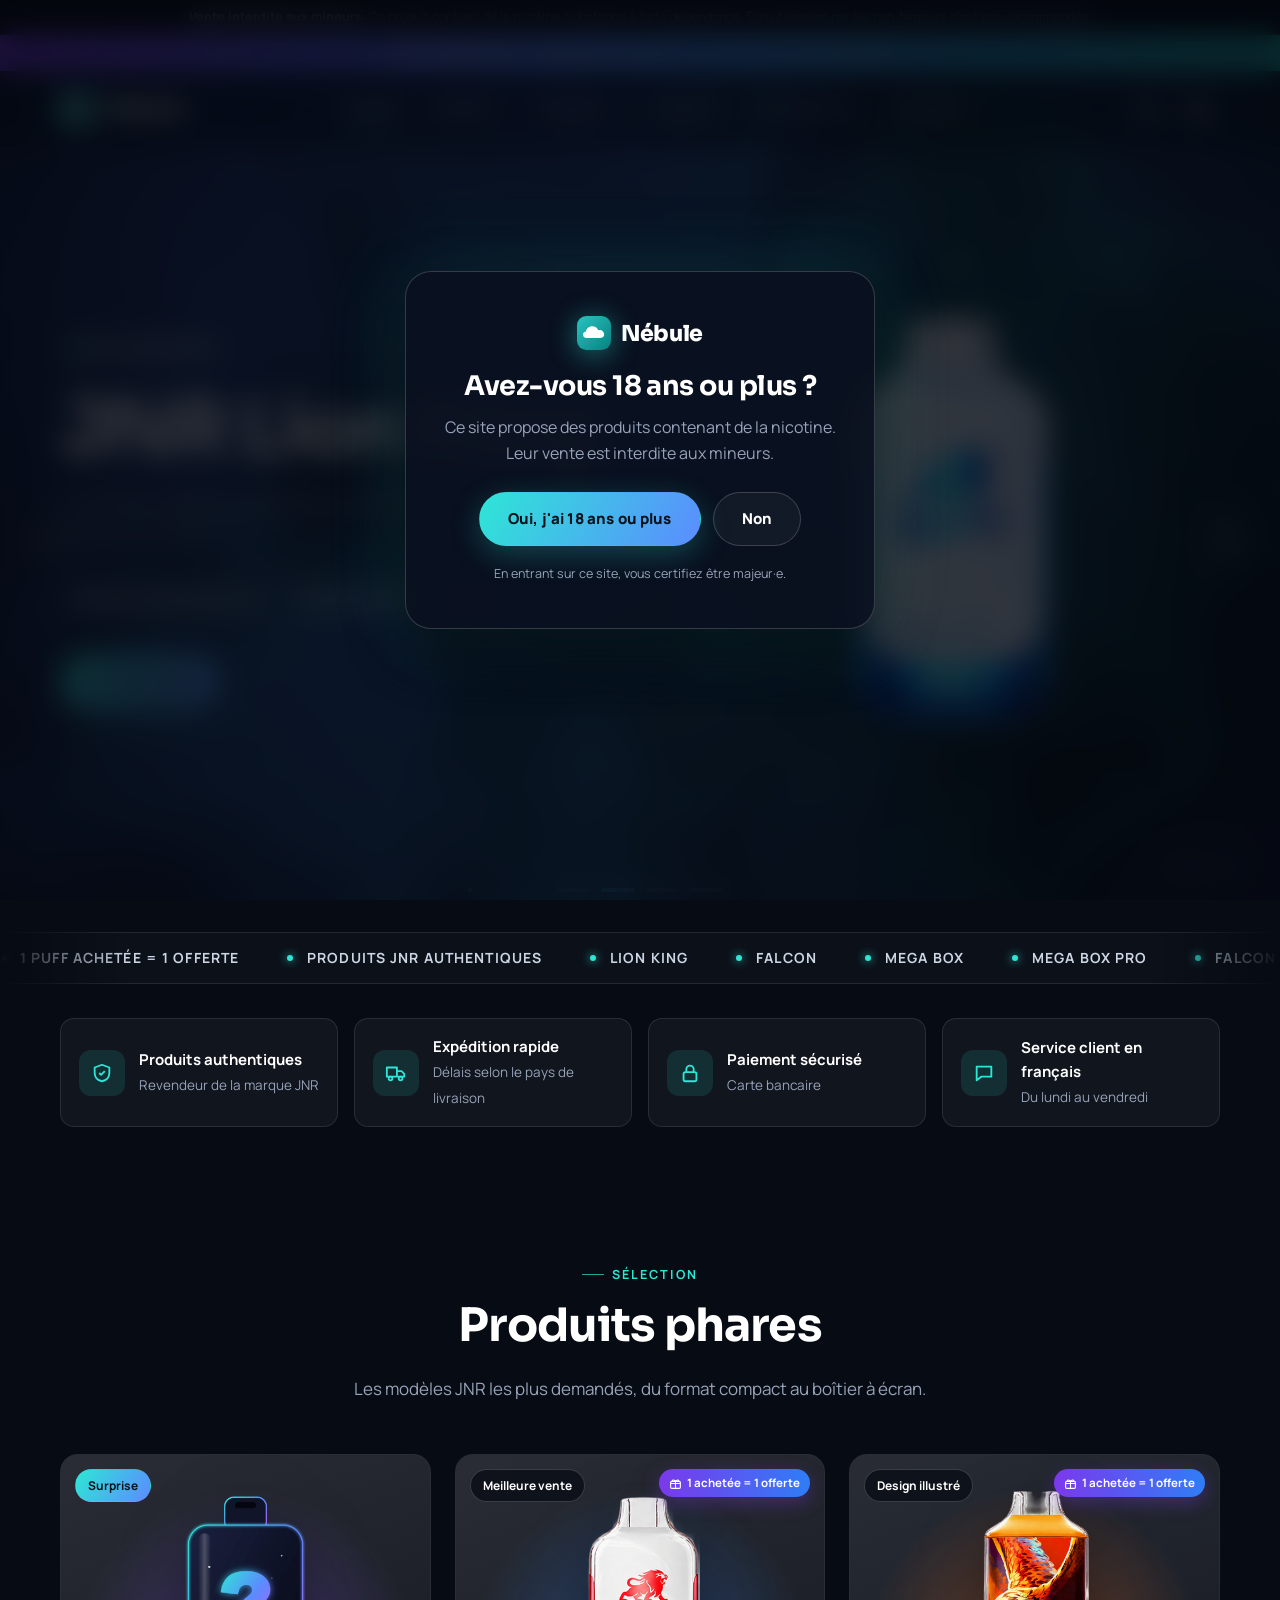
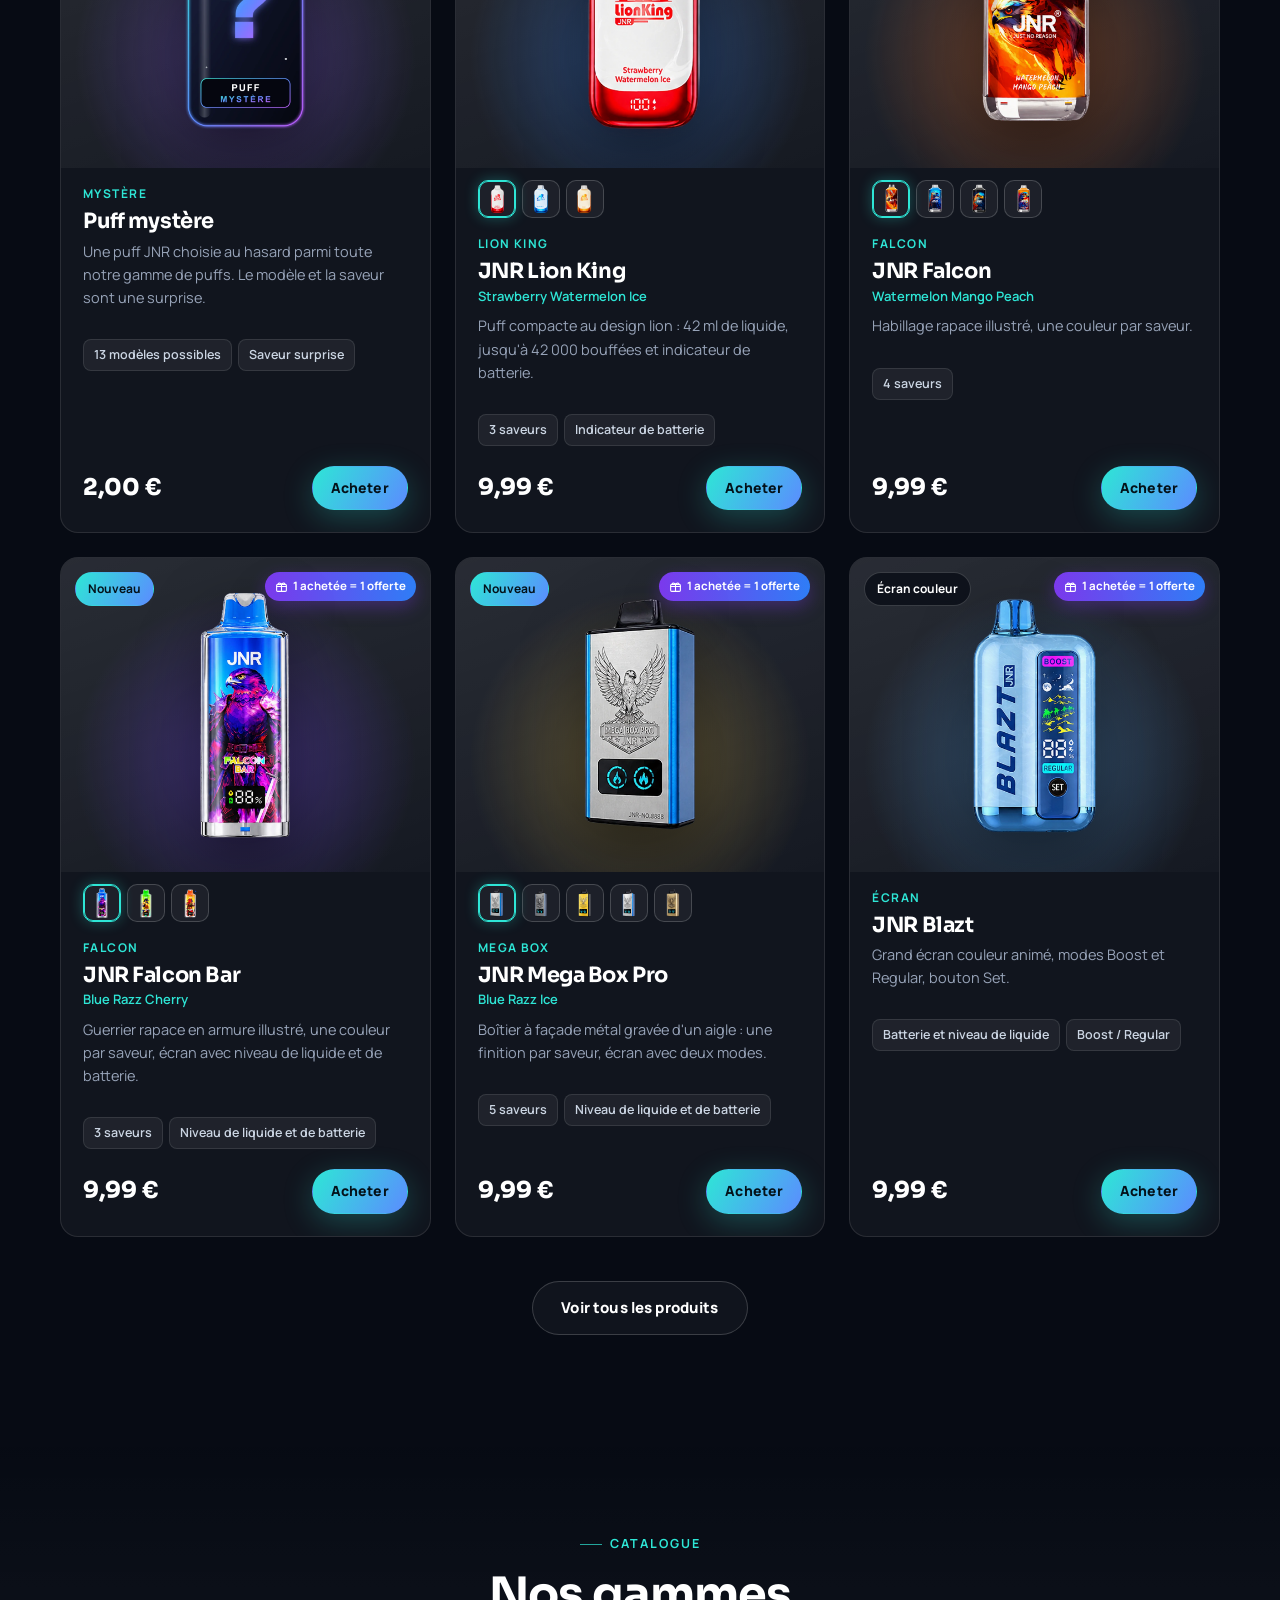
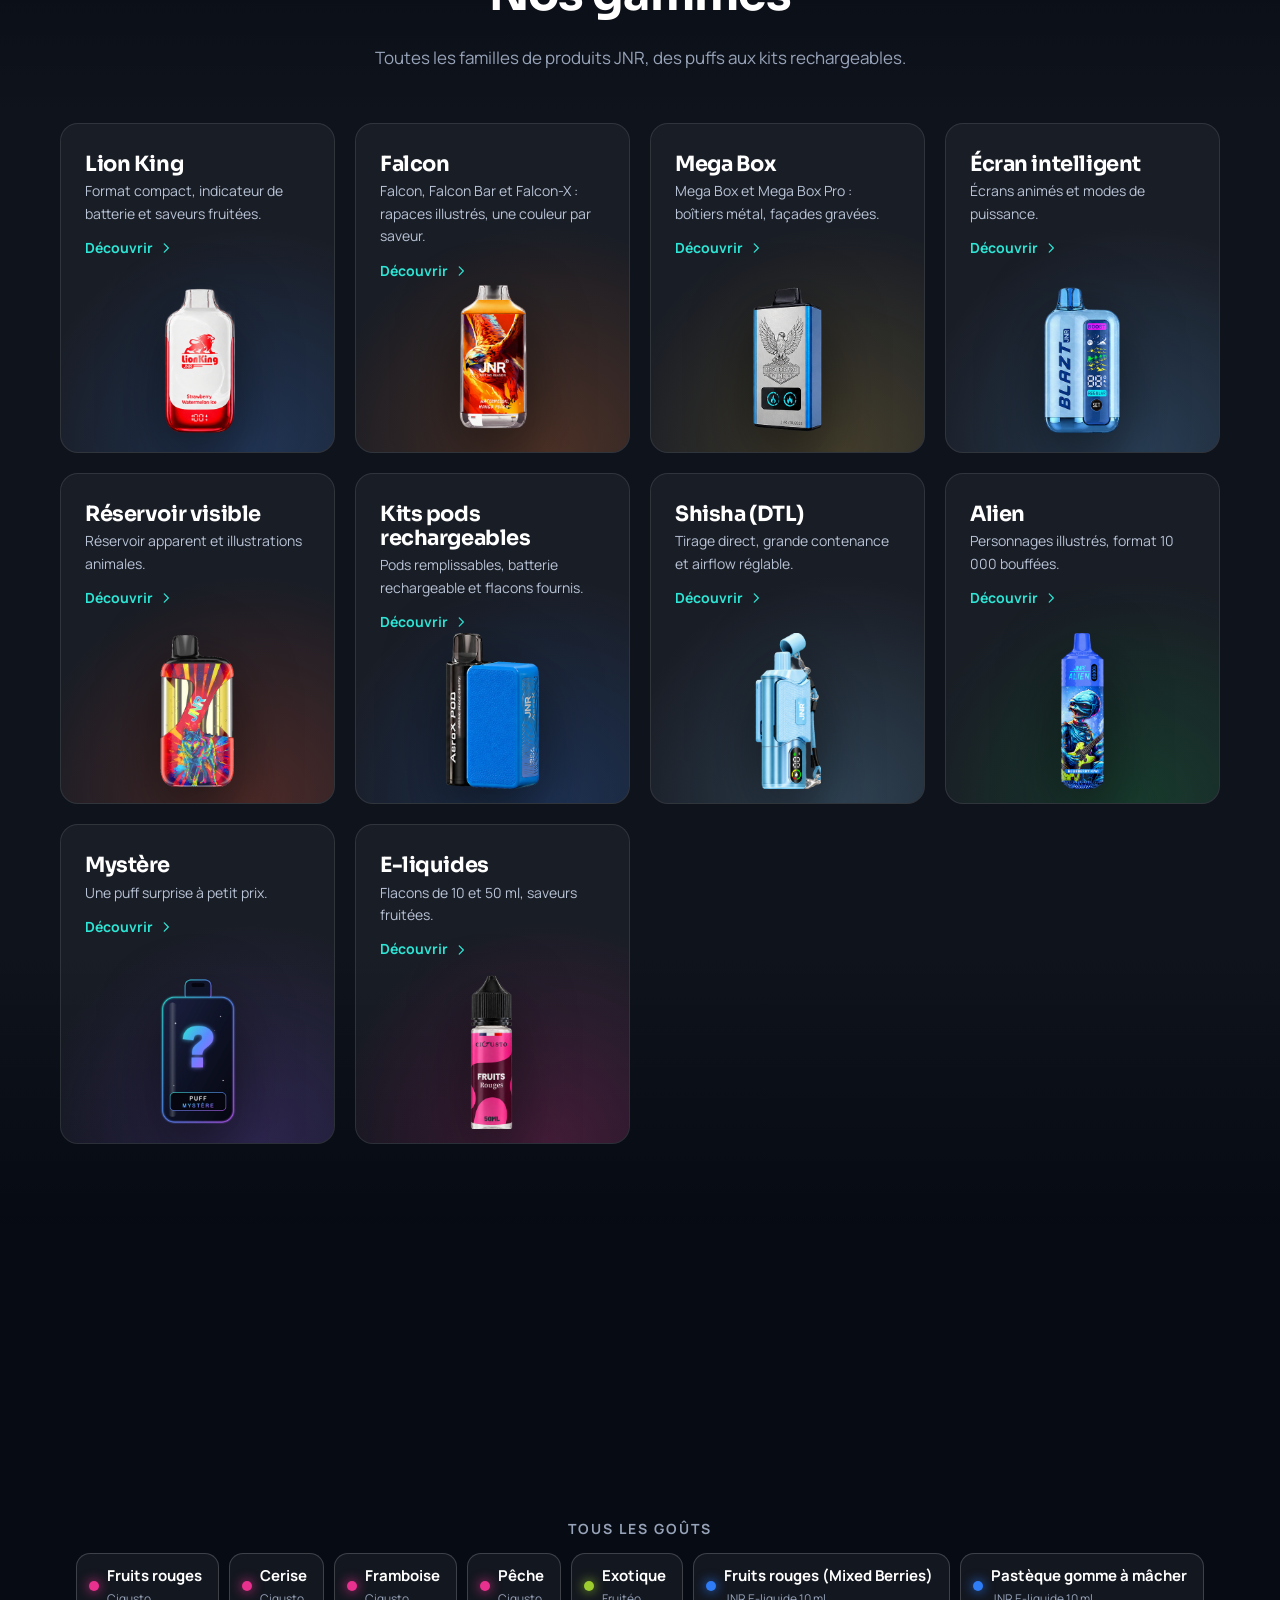
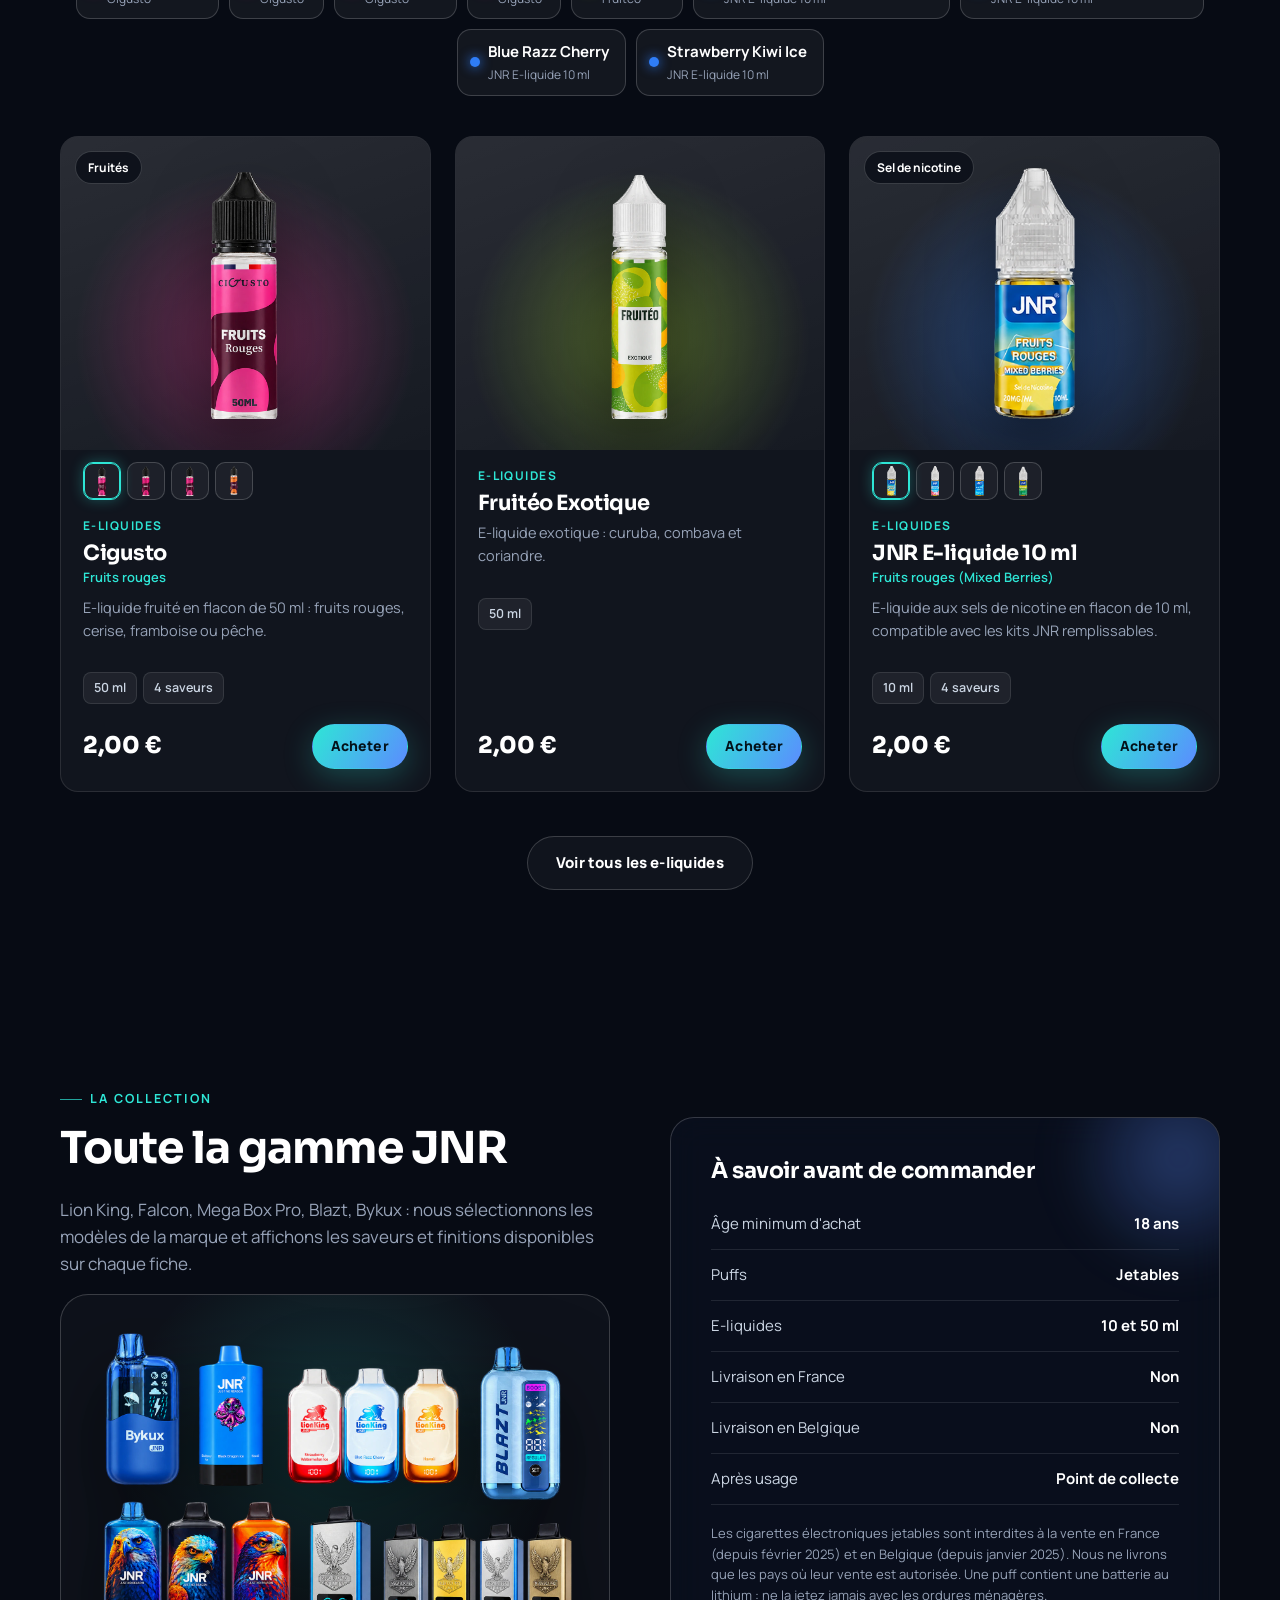
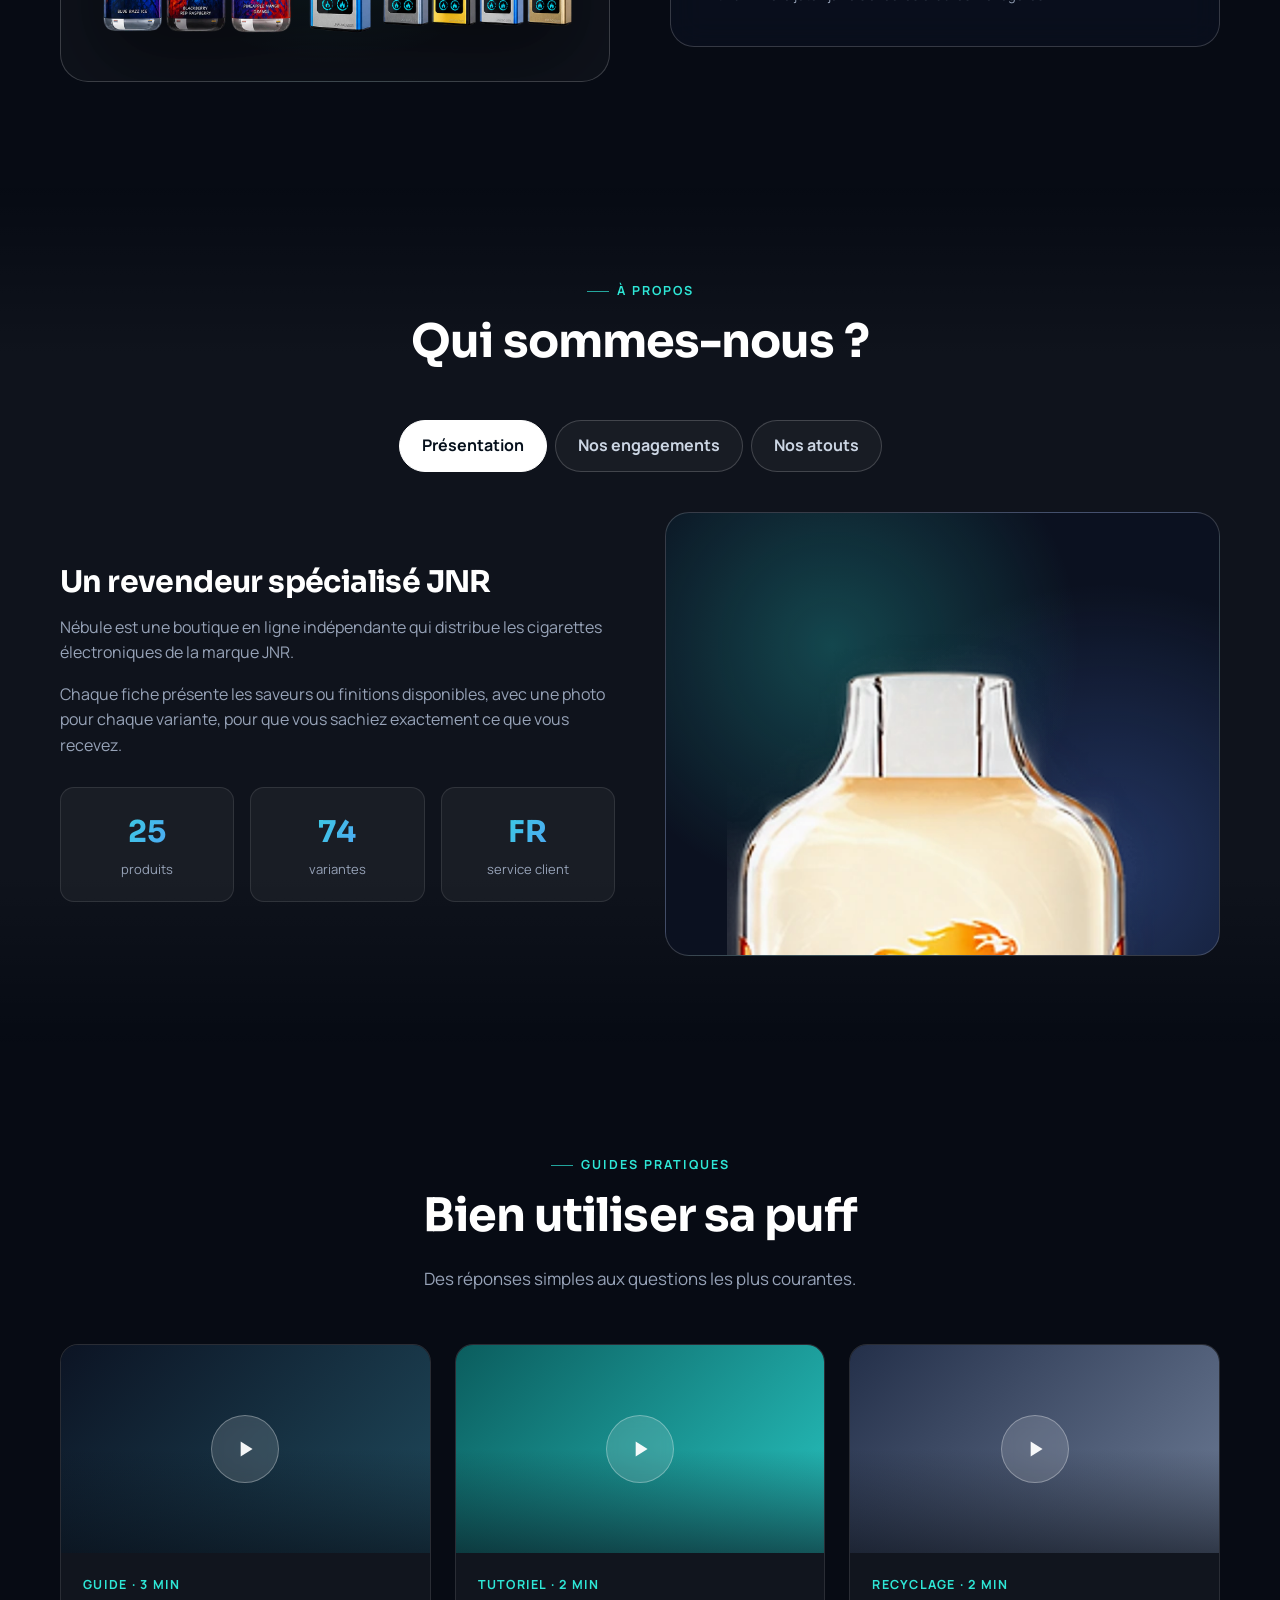
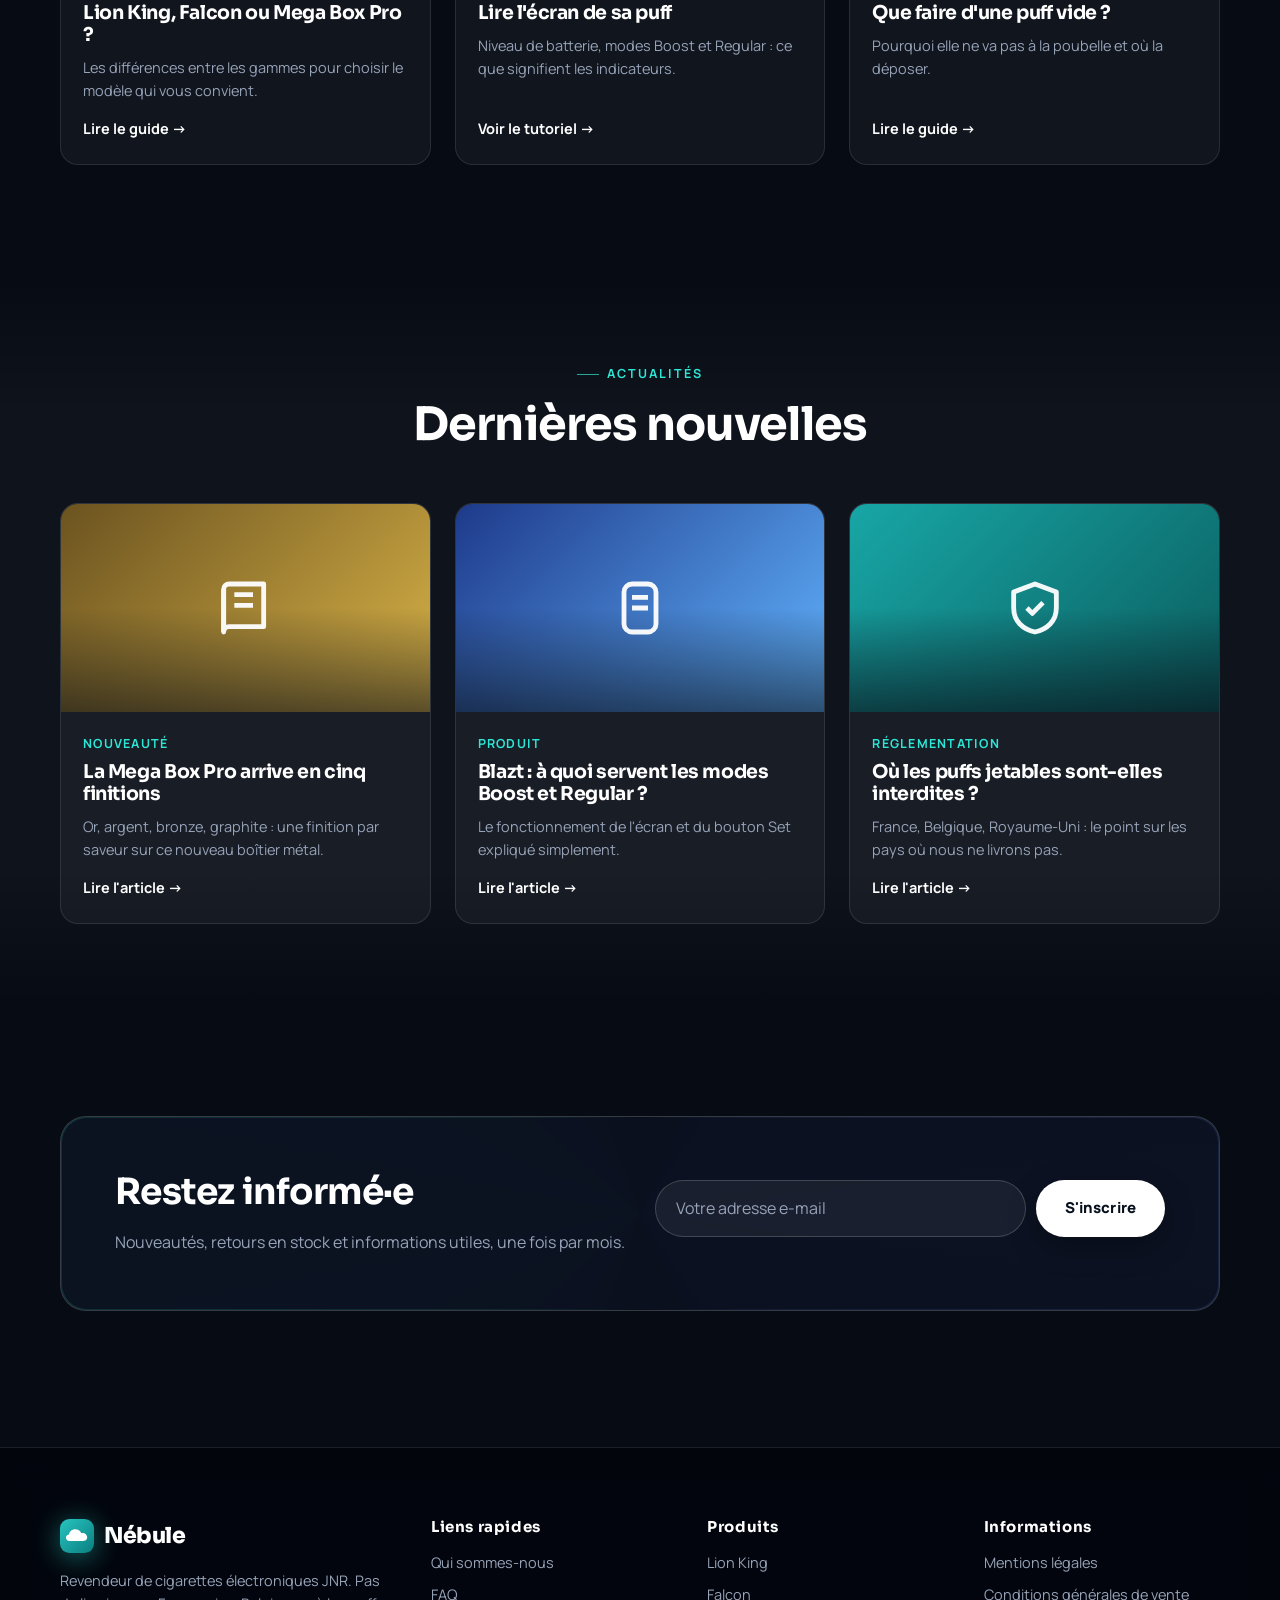
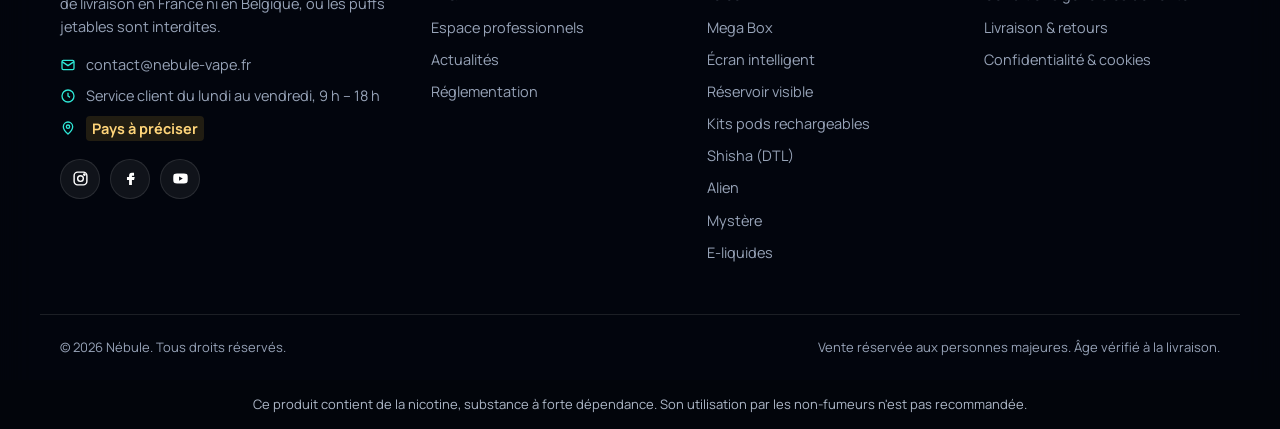
==== index.html @ 16a784fd "Site Nébule : liens de redirection affiliés (9,99 € et 2 €) Co-Authored-By: Claude Opus 5 <noreply@a" ====
<!DOCTYPE html>
<html lang="fr">
<head>
  <meta charset="utf-8">
  <meta name="viewport" content="width=device-width, initial-scale=1">
  <title>Nébule | Revendeur de cigarettes électroniques JNR</title>
  <meta name="description" content="Nébule, revendeur de cigarettes électroniques JNR : Lion King, Falcon, Mega Box Pro, Blazt et Bykux. Vente réservée aux personnes majeures.">
  <link rel="preconnect" href="https://fonts.googleapis.com">
  <link rel="preconnect" href="https://fonts.gstatic.com" crossorigin>
  <link href="https://fonts.googleapis.com/css2?family=Manrope:wght@400;600;700;800&family=Sora:wght@600;700;800&display=swap" rel="stylesheet">
  <link rel="stylesheet" href="styles.css">
</head>
<body data-page="accueil">
  <div id="header"></div>

  <main>
    <!-- Carrousel -->
    <section class="hero" aria-label="Nouveautés">
      <div class="slides">
        <div class="slide">
          <div class="wrap slide-inner">
            <div>
              <span class="tag">SURPRISE</span>
              <h1>Puff mystère à 2&nbsp;€</h1>
              <p>Une puff JNR tirée au hasard parmi toute notre gamme. Tu découvres le modèle et la saveur en ouvrant ton colis.</p>
              <ul class="specs"><li>Modèle surprise</li><li>Saveur surprise</li><li>2&nbsp;€</li></ul>
              <a class="btn" href="produit.html?id=puff-mystere">Tenter ma chance</a>
            </div>
            <div class="slide-visual" data-p="puff-mystere"></div>
          </div>
        </div>
        <div class="slide">
          <div class="wrap slide-inner">
            <div>
              <span class="tag">MEILLEURE VENTE</span>
              <h2>JNR Lion King</h2>
              <p>Un format compact, un indicateur de batterie et trois saveurs au choix.</p>
              <ul class="specs"><li>Strawberry Watermelon Ice</li><li>Blue Razz Cherry</li><li>Hawaii</li></ul>
              <a class="btn" href="produit.html?id=lion-king">Voir le produit</a>
            </div>
            <div class="slide-visual" data-p="lion-king" data-v="Blue Razz Cherry"></div>
          </div>
        </div>
        <div class="slide">
          <div class="wrap slide-inner">
            <div>
              <span class="tag">ÉCRAN COULEUR</span>
              <h2>JNR Blazt</h2>
              <p>Un grand écran animé, deux modes de puissance et un bouton de réglage.</p>
              <ul class="specs"><li>Mode Boost</li><li>Mode Regular</li><li>Bouton Set</li></ul>
              <a class="btn" href="produit.html?id=blazt">Voir le produit</a>
            </div>
            <div class="slide-visual" data-p="blazt"></div>
          </div>
        </div>
        <div class="slide">
          <div class="wrap slide-inner">
            <div>
              <span class="tag">NOUVEAU</span>
              <h2>JNR Mega Box Pro</h2>
              <p>Une façade en métal gravée d'un aigle : une finition par saveur, jusqu'à 50 000 bouffées.</p>
              <ul class="specs"><li>Mixed Berry</li><li>Blue Razz Ice</li><li>Love 66</li><li>Passion Fruit Kiwi</li></ul>
              <a class="btn" href="produit.html?id=mega-box-pro&v=Mixed%20Berry">Voir le produit</a>
            </div>
            <div class="slide-visual" data-p="mega-box-pro" data-v="Mixed Berry"></div>
          </div>
        </div>
      </div>
      <button class="arrow prev" aria-label="Précédent"><svg viewBox="0 0 24 24" fill="none" stroke="currentColor" stroke-width="2.2" stroke-linecap="round"><path d="M15 5l-7 7 7 7"/></svg></button>
      <button class="arrow next" aria-label="Suivant"><svg viewBox="0 0 24 24" fill="none" stroke="currentColor" stroke-width="2.2" stroke-linecap="round"><path d="m9 5 7 7-7 7"/></svg></button>
      <div class="slider-ctrl"></div>
      <div class="scroll-hint" aria-hidden="true">Défiler <span></span></div>
    </section>

    <!-- Bande défilante -->
    <div class="marquee" aria-hidden="true">
      <div class="marquee-track">
        <span>1 puff achetée = 1 offerte</span><span>Produits JNR authentiques</span><span>Lion King</span><span>Falcon</span><span>Mega Box</span><span>Mega Box Pro</span><span>Falcon Bar</span><span>Blazt</span><span>Bykux</span><span>E-liquides</span><span>Vente réservée aux majeurs</span>
        <span>1 puff achetée = 1 offerte</span><span>Produits JNR authentiques</span><span>Lion King</span><span>Falcon</span><span>Mega Box</span><span>Mega Box Pro</span><span>Falcon Bar</span><span>Blazt</span><span>Bykux</span><span>E-liquides</span><span>Vente réservée aux majeurs</span>
      </div>
    </div>

    <!-- Réassurance -->
    <section class="trust">
      <div class="wrap trust-grid">
        <div class="trust-item"><div class="ico"><svg viewBox="0 0 24 24" fill="none" stroke="currentColor" stroke-width="2" stroke-linejoin="round"><path d="M12 3 4 6v6c0 5 3.5 8 8 9 4.5-1 8-4 8-9V6z"/><path d="m9 12 2 2 4-4"/></svg></div><div><strong>Produits authentiques</strong><span>Revendeur de la marque JNR</span></div></div>
        <div class="trust-item"><div class="ico"><svg viewBox="0 0 24 24" fill="none" stroke="currentColor" stroke-width="2" stroke-linejoin="round"><path d="M2 6h11v10H2zM13 10h5l3 3v3h-8z"/><circle cx="6" cy="18" r="2"/><circle cx="17" cy="18" r="2"/></svg></div><div><strong>Expédition rapide</strong><span>Délais selon le pays de livraison</span></div></div>
        <div class="trust-item"><div class="ico"><svg viewBox="0 0 24 24" fill="none" stroke="currentColor" stroke-width="2"><rect x="5" y="11" width="14" height="10" rx="2"/><path d="M8 11V8a4 4 0 0 1 8 0v3"/></svg></div><div><strong>Paiement sécurisé</strong><span>Carte bancaire</span></div></div>
        <div class="trust-item"><div class="ico"><svg viewBox="0 0 24 24" fill="none" stroke="currentColor" stroke-width="2" stroke-linejoin="round"><path d="M4 5h16v11H9l-5 4z"/></svg></div><div><strong>Service client en français</strong><span>Du lundi au vendredi</span></div></div>
      </div>
    </section>

    <!-- Produits phares -->
    <section class="section">
      <div class="wrap">
        <div class="section-head">
          <span class="eyebrow">Sélection</span>
          <h2>Produits phares</h2>
          <p>Les modèles JNR les plus demandés, du format compact au boîtier à écran.</p>
        </div>
        <div class="product-grid" id="phares"></div>
        <div class="center-cta"><a class="btn ghost" href="produits.html">Voir tous les produits</a></div>
      </div>
    </section>

    <!-- Catégories -->
    <section class="section soft">
      <div class="wrap">
        <div class="section-head">
          <span class="eyebrow">Catalogue</span>
          <h2>Nos gammes</h2>
          <p>Toutes les familles de produits JNR, des puffs aux kits rechargeables.</p>
        </div>
        <div class="cat-grid" id="categories"></div>
      </div>
    </section>

    <!-- E-liquides -->
    <section class="section" id="e-liquides">
      <div class="wrap">
        <div class="section-head">
          <span class="eyebrow">E-liquides</span>
          <h2>Nos e-liquides</h2>
          <p>Des flacons de 10 et 50 ml aux saveurs fruitées, pour les modèles à remplir.</p>
        </div>
        <div class="gouts-wrap">
          <h3 class="gouts-titre">Tous les goûts</h3>
          <div class="gouts" id="gouts"></div>
        </div>
        <div class="product-grid" id="eliquides"></div>
        <div class="center-cta"><a class="btn ghost" href="produits.html?cat=e-liquides">Voir tous les e-liquides</a></div>
      </div>
    </section>

    <!-- Collection + informations -->
    <section class="section" id="reglementation">
      <div class="wrap why">
        <div>
          <span class="eyebrow">La collection</span>
          <h2>Toute la gamme JNR</h2>
          <p>Lion King, Falcon, Mega Box Pro, Blazt, Bykux : nous sélectionnons les modèles de la marque et affichons les saveurs et finitions disponibles sur chaque fiche.</p>
          <div class="collection"><img src="img/hero-collection.webp" alt="Collection de cigarettes électroniques JNR" loading="lazy"></div>
        </div>
        <div class="info-box">
          <h3>À savoir avant de commander</h3>
          <table>
            <tr><td>Âge minimum d'achat</td><td>18 ans</td></tr>
            <tr><td>Puffs</td><td>Jetables</td></tr>
            <tr><td>E-liquides</td><td>10 et 50 ml</td></tr>
            <tr><td>Livraison en France</td><td>Non</td></tr>
            <tr><td>Livraison en Belgique</td><td>Non</td></tr>
            <tr><td>Après usage</td><td>Point de collecte</td></tr>
          </table>
          <p class="note">Les cigarettes électroniques jetables sont interdites à la vente en France (depuis février 2025) et en Belgique (depuis janvier 2025). Nous ne livrons que les pays où leur vente est autorisée. Une puff contient une batterie au lithium : ne la jetez jamais avec les ordures ménagères.</p>
        </div>
      </div>
    </section>

    <!-- À propos -->
    <section class="section soft" id="a-propos">
      <div class="wrap">
        <div class="section-head">
          <span class="eyebrow">À propos</span>
          <h2>Qui sommes-nous ?</h2>
        </div>
        <div class="tabs-nav" role="tablist">
          <button class="tab-btn is-active" role="tab" aria-selected="true" data-tab="tab-presentation">Présentation</button>
          <button class="tab-btn" role="tab" aria-selected="false" data-tab="tab-engagements">Nos engagements</button>
          <button class="tab-btn" role="tab" aria-selected="false" data-tab="tab-atouts">Nos atouts</button>
        </div>

        <div class="tab-panel" id="tab-presentation" role="tabpanel">
          <div>
            <h3>Un revendeur spécialisé JNR</h3>
            <p>Nébule est une boutique en ligne indépendante qui distribue les cigarettes électroniques de la marque JNR.</p>
            <p>Chaque fiche présente les saveurs ou finitions disponibles, avec une photo pour chaque variante, pour que vous sachiez exactement ce que vous recevez.</p>
            <div class="stats">
              <div class="stat"><b id="nb-produits">14</b><span>produits</span></div>
              <div class="stat"><b id="nb-variantes">38</b><span>variantes</span></div>
              <div class="stat"><b>FR</b><span>service client</span></div>
            </div>
          </div>
          <div class="about-visual"><img class="photo" src="img/lion-king-hawaii.webp" alt="JNR Lion King Hawaii" loading="lazy"></div>
        </div>

        <div class="tab-panel" id="tab-engagements" role="tabpanel" hidden>
          <div>
            <h3>Nos engagements</h3>
            <ul class="check-list">
              <li><svg viewBox="0 0 24 24" fill="none" stroke="currentColor" stroke-width="2.4" stroke-linecap="round" stroke-linejoin="round"><circle cx="12" cy="12" r="10" stroke-width="2"/><path d="m8 12 3 3 5-6"/></svg><span><strong>Aucune vente aux mineurs :</strong> vérification de l'âge à l'entrée du site, à la commande et à la livraison.</span></li>
              <li><svg viewBox="0 0 24 24" fill="none" stroke="currentColor" stroke-width="2.4" stroke-linecap="round" stroke-linejoin="round"><circle cx="12" cy="12" r="10" stroke-width="2"/><path d="m8 12 3 3 5-6"/></svg><span><strong>Respect de la loi locale :</strong> pas de livraison dans les pays où les puffs jetables sont interdites.</span></li>
              <li><svg viewBox="0 0 24 24" fill="none" stroke="currentColor" stroke-width="2.4" stroke-linecap="round" stroke-linejoin="round"><circle cx="12" cy="12" r="10" stroke-width="2"/><path d="m8 12 3 3 5-6"/></svg><span><strong>Information claire :</strong> photo de chaque variante et avertissements sanitaires sur chaque fiche.</span></li>
              <li><svg viewBox="0 0 24 24" fill="none" stroke="currentColor" stroke-width="2.4" stroke-linecap="round" stroke-linejoin="round"><circle cx="12" cy="12" r="10" stroke-width="2"/><path d="m8 12 3 3 5-6"/></svg><span><strong>Recyclage :</strong> conseils pour déposer les produits usagés en point de collecte.</span></li>
            </ul>
          </div>
          <div class="about-visual"><img class="photo" src="img/blazt.webp" alt="JNR Blazt" loading="lazy"></div>
        </div>

        <div class="tab-panel" id="tab-atouts" role="tabpanel" hidden>
          <div>
            <h3>Pourquoi commander chez nous</h3>
            <ul class="check-list">
              <li><svg viewBox="0 0 24 24" fill="none" stroke="currentColor" stroke-width="2.4" stroke-linecap="round" stroke-linejoin="round"><circle cx="12" cy="12" r="10" stroke-width="2"/><path d="m8 12 3 3 5-6"/></svg><span><strong>Produits authentiques :</strong> approvisionnement auprès de la marque.</span></li>
              <li><svg viewBox="0 0 24 24" fill="none" stroke="currentColor" stroke-width="2.4" stroke-linecap="round" stroke-linejoin="round"><circle cx="12" cy="12" r="10" stroke-width="2"/><path d="m8 12 3 3 5-6"/></svg><span><strong>Choix des saveurs :</strong> toutes les variantes visibles avant l'achat.</span></li>
              <li><svg viewBox="0 0 24 24" fill="none" stroke="currentColor" stroke-width="2.4" stroke-linecap="round" stroke-linejoin="round"><circle cx="12" cy="12" r="10" stroke-width="2"/><path d="m8 12 3 3 5-6"/></svg><span><strong>Conseil :</strong> une équipe disponible par e-mail pour vous aider à choisir.</span></li>
              <li><svg viewBox="0 0 24 24" fill="none" stroke="currentColor" stroke-width="2.4" stroke-linecap="round" stroke-linejoin="round"><circle cx="12" cy="12" r="10" stroke-width="2"/><path d="m8 12 3 3 5-6"/></svg><span><strong>Espace pro :</strong> tarifs dédiés pour les commerçants.</span></li>
            </ul>
          </div>
          <div class="about-visual"><img class="photo" src="img/mega-box-pro-gold.webp" alt="JNR Mega Box Pro Or" loading="lazy"></div>
        </div>
      </div>
    </section>

    <!-- Guides -->
    <section class="section">
      <div class="wrap">
        <div class="section-head">
          <span class="eyebrow">Guides pratiques</span>
          <h2>Bien utiliser sa puff</h2>
          <p>Des réponses simples aux questions les plus courantes.</p>
        </div>
        <div class="post-grid">
          <a class="post" href="faq.html#choisir">
            <div class="post-media" style="background:linear-gradient(135deg,#0c1424,#1f4a5c)"><span class="play"><svg viewBox="0 0 24 24" fill="currentColor"><path d="M8 5v14l11-7z"/></svg></span></div>
            <div class="post-body"><div class="post-meta">Guide · 3 min</div><h3>Lion King, Falcon ou Mega Box Pro ?</h3><p>Les différences entre les gammes pour choisir le modèle qui vous convient.</p><span class="read">Lire le guide →</span></div>
          </a>
          <a class="post" href="faq.html#utilisation">
            <div class="post-media" style="background:linear-gradient(135deg,#0b5d5e,#27c4c0)"><span class="play"><svg viewBox="0 0 24 24" fill="currentColor"><path d="M8 5v14l11-7z"/></svg></span></div>
            <div class="post-body"><div class="post-meta">Tutoriel · 2 min</div><h3>Lire l'écran de sa puff</h3><p>Niveau de batterie, modes Boost et Regular : ce que signifient les indicateurs.</p><span class="read">Voir le tutoriel →</span></div>
          </a>
          <a class="post" href="faq.html#recyclage">
            <div class="post-media" style="background:linear-gradient(135deg,#24304a,#6d7c96)"><span class="play"><svg viewBox="0 0 24 24" fill="currentColor"><path d="M8 5v14l11-7z"/></svg></span></div>
            <div class="post-body"><div class="post-meta">Recyclage · 2 min</div><h3>Que faire d'une puff vide ?</h3><p>Pourquoi elle ne va pas à la poubelle et où la déposer.</p><span class="read">Lire le guide →</span></div>
          </a>
        </div>
      </div>
    </section>

    <!-- Actualités -->
    <section class="section soft" id="actualites">
      <div class="wrap">
        <div class="section-head">
          <span class="eyebrow">Actualités</span>
          <h2>Dernières nouvelles</h2>
        </div>
        <div class="post-grid">
          <article class="post">
            <div class="post-media" style="background:linear-gradient(135deg,#6b5320,#d9b347)"><svg viewBox="0 0 24 24" fill="none" stroke="currentColor" stroke-width="1.8" stroke-linejoin="round"><path d="M4 5a2 2 0 0 1 2-2h13v16H6a2 2 0 0 0-2 2z"/><path d="M4 21V5"/><path d="M8 7h7M8 11h7"/></svg></div>
            <div class="post-body"><div class="post-meta">Nouveauté</div><h3>La Mega Box Pro arrive en cinq finitions</h3><p>Or, argent, bronze, graphite : une finition par saveur sur ce nouveau boîtier métal.</p><span class="read">Lire l'article →</span></div>
          </article>
          <article class="post">
            <div class="post-media" style="background:linear-gradient(135deg,#1e3a8a,#62b4ff)"><svg viewBox="0 0 24 24" fill="none" stroke="currentColor" stroke-width="1.8" stroke-linejoin="round"><rect x="6" y="3" width="12" height="18" rx="3"/><path d="M9 8h6M9 12h6"/></svg></div>
            <div class="post-body"><div class="post-meta">Produit</div><h3>Blazt : à quoi servent les modes Boost et Regular ?</h3><p>Le fonctionnement de l'écran et du bouton Set expliqué simplement.</p><span class="read">Lire l'article →</span></div>
          </article>
          <article class="post">
            <div class="post-media" style="background:linear-gradient(135deg,#18a6a6,#0b5d5e)"><svg viewBox="0 0 24 24" fill="none" stroke="currentColor" stroke-width="1.8" stroke-linejoin="round"><path d="M12 3 4 6v6c0 5 3.5 8 8 9 4.5-1 8-4 8-9V6z"/><path d="m9 12 2 2 4-4"/></svg></div>
            <div class="post-body"><div class="post-meta">Réglementation</div><h3>Où les puffs jetables sont-elles interdites ?</h3><p>France, Belgique, Royaume-Uni : le point sur les pays où nous ne livrons pas.</p><span class="read">Lire l'article →</span></div>
          </article>
        </div>
      </div>
    </section>

    <!-- Newsletter -->
    <section class="section">
      <div class="wrap">
        <div class="newsletter">
          <div>
            <h2>Restez informé·e</h2>
            <p>Nouveautés, retours en stock et informations utiles, une fois par mois.</p>
          </div>
          <form class="nl-form" id="nl-form">
            <input type="email" id="nl-email" placeholder="Votre adresse e-mail" aria-label="Adresse e-mail" required>
            <button class="btn light" type="submit">S'inscrire</button>
            <p class="nl-msg" id="nl-msg" role="status"></p>
          </form>
        </div>
      </div>
    </section>
  </main>

  <div id="footer"></div>
  <script src="script.js"></script>
</body>
</html>
---- styles.css ----
/* Nébule — thème sombre, fond WebGL animé, cartes en verre */
:root {
  --bg: #070b14;
  --bg-2: #0b1120;
  --surface: rgba(255, 255, 255, .045);
  --surface-2: rgba(255, 255, 255, .08);
  --line: rgba(255, 255, 255, .10);
  --line-2: rgba(255, 255, 255, .18);
  --ink: #ffffff;
  --text: #dfe6f1;
  --muted: #97a3b8;
  --accent: #2ee6d6;
  --accent-2: #5b8cff;
  --accent-dark: #17b8ad;
  --accent-soft: rgba(46, 230, 214, .12);
  --grad: linear-gradient(120deg, #2ee6d6, #5b8cff);
  --warn-bg: rgba(255, 196, 61, .12);
  --warn-text: #ffd57a;
  --radius: 18px;
  --shadow: 0 20px 60px rgba(0, 0, 0, .45);
  --glow: 0 0 0 1px rgba(46,230,214,.25), 0 12px 40px rgba(46, 230, 214, .22);
  --max: 1200px;
  --font: "Manrope", system-ui, -apple-system, "Segoe UI", Roboto, sans-serif;
  --display: "Sora", "Manrope", system-ui, sans-serif;
  --ease: cubic-bezier(.2, .7, .2, 1);
}

*, *::before, *::after { box-sizing: border-box; }
html { scroll-behavior: smooth; color-scheme: dark; }
body {
  margin: 0; font-family: var(--font); font-size: 16px; line-height: 1.6;
  color: var(--text); background: var(--bg); -webkit-font-smoothing: antialiased; overflow-x: hidden;
}
img, svg { max-width: 100%; display: block; }
a { color: inherit; text-decoration: none; }
button { font: inherit; cursor: pointer; color: inherit; }
h1, h2, h3, h4 { color: var(--ink); line-height: 1.15; margin: 0 0 .5em; font-weight: 700; letter-spacing: -.02em; font-family: var(--display); }
p { margin: 0 0 1em; }
[hidden] { display: none !important; }
[id] { scroll-margin-top: 96px; }
::selection { background: rgba(46,230,214,.35); color: #fff; }

/* ---------- Fond animé ---------- */
#bg { position: fixed; inset: 0; width: 100%; height: 100%; z-index: 0; pointer-events: none; }
.bg-fallback {
  position: fixed; inset: -20%; z-index: 0; pointer-events: none; filter: blur(60px); opacity: .7;
  background:
    radial-gradient(40% 40% at 20% 30%, rgba(46,230,214,.35), transparent 70%),
    radial-gradient(35% 35% at 80% 20%, rgba(91,140,255,.35), transparent 70%),
    radial-gradient(45% 45% at 60% 80%, rgba(23,184,173,.3), transparent 70%);
  animation: drift 24s ease-in-out infinite alternate;
}
@keyframes drift { from { transform: rotate(0deg) scale(1); } to { transform: rotate(12deg) scale(1.15); } }
.site { position: relative; z-index: 1; }
main { position: relative; z-index: 1; }
.grain { position: fixed; inset: 0; z-index: 1; pointer-events: none; opacity: .06; mix-blend-mode: overlay;
  background-image: url("data:image/svg+xml,%3Csvg xmlns='http://www.w3.org/2000/svg' width='160' height='160'%3E%3Cfilter id='n'%3E%3CfeTurbulence type='fractalNoise' baseFrequency='.9' numOctaves='2' stitchTiles='stitch'/%3E%3C/filter%3E%3Crect width='100%25' height='100%25' filter='url(%23n)'/%3E%3C/svg%3E"); }

/* ---------- Apparition au scroll ---------- */
[data-reveal] { opacity: 0; transform: translateY(26px) scale(.985); transition: opacity .8s var(--ease), transform .8s var(--ease); transition-delay: var(--d, 0ms); will-change: opacity, transform; }
[data-reveal].in { opacity: 1; transform: none; }
@media (prefers-reduced-motion: reduce) {
  [data-reveal] { opacity: 1; transform: none; transition: none; }
  *, *::before, *::after { animation-duration: .001s !important; animation-iteration-count: 1 !important; transition-duration: .001s !important; }
}

.wrap { max-width: var(--max); margin: 0 auto; padding-inline: 20px; }
.section { padding-block: 96px; position: relative; }
.section.soft::before { content: ""; position: absolute; inset: 0; background: linear-gradient(180deg, rgba(255,255,255,0), rgba(255,255,255,.035) 20%, rgba(255,255,255,.035) 80%, rgba(255,255,255,0)); pointer-events: none; }
.section > .wrap { position: relative; }
.section-head { text-align: center; max-width: 680px; margin: 0 auto 52px; }
.eyebrow, .section-head .eyebrow { display: inline-flex; align-items: center; gap: 8px; font-size: 12.5px; font-weight: 700; letter-spacing: .16em; text-transform: uppercase; color: var(--accent); margin-bottom: 14px; }
.eyebrow::before { content: ""; width: 22px; height: 1px; background: var(--accent); opacity: .7; }
.section-head h2 { font-size: clamp(30px, 4.4vw, 46px); }
.section-head p { color: var(--muted); font-size: 17px; }
.grad-text { background: var(--grad); -webkit-background-clip: text; background-clip: text; color: transparent; }

.btn {
  position: relative; display: inline-flex; align-items: center; justify-content: center; gap: 8px; isolation: isolate;
  padding: 14px 28px; border-radius: 999px; border: 1px solid transparent; overflow: hidden;
  background: var(--grad); color: #04121a; font-weight: 800; font-size: 15px; letter-spacing: .01em;
  transition: transform .25s var(--ease), box-shadow .25s var(--ease), background .25s, color .25s, border-color .25s;
  box-shadow: 0 8px 30px rgba(46,230,214,.25);
}
.btn::after { content: ""; position: absolute; inset: 0; background: linear-gradient(120deg, transparent 30%, rgba(255,255,255,.45) 50%, transparent 70%); transform: translateX(-120%); transition: transform .6s var(--ease); z-index: -1; }
.btn:hover { transform: translateY(-2px); box-shadow: 0 14px 40px rgba(46,230,214,.4); }
.btn:hover::after { transform: translateX(120%); }
.btn.ghost { background: rgba(255,255,255,.04); color: #fff; border-color: var(--line-2); box-shadow: none; }
.btn.ghost:hover { background: rgba(255,255,255,.1); border-color: rgba(255,255,255,.4); }
.btn.light { background: #fff; color: #06101c; box-shadow: 0 10px 30px rgba(0,0,0,.3); }
.btn.small { padding: 10px 18px; font-size: 14px; }
.btn[disabled] { opacity: .5; cursor: not-allowed; }

/* ---------- Bandeau avertissement ---------- */
.warning-bar { background: #02050b; color: #aeb8c8; font-size: 12.5px; text-align: center; padding: 8px 16px; line-height: 1.4; border-bottom: 1px solid var(--line); position: relative; z-index: 2; }
.warning-bar strong { color: #fff; }

/* ---------- En-tête ---------- */
/* Le flou est porté par un pseudo-élément : un backdrop-filter sur l'en-tête lui-même
   ferait de lui le bloc conteneur du menu mobile (position: fixed). */
.site-header { position: sticky; top: 0; z-index: 50; border-bottom: 1px solid var(--line); }
.site-header::before { content: ""; position: absolute; inset: 0; z-index: -1; background: rgba(7, 11, 20, .55); backdrop-filter: blur(18px) saturate(140%); -webkit-backdrop-filter: blur(18px) saturate(140%); transition: background .3s; }
.site-header.scrolled::before { background: rgba(7, 11, 20, .82); }
.header-inner { display: flex; align-items: center; justify-content: space-between; height: 76px; gap: 20px; }
.logo { display: flex; align-items: center; gap: 10px; font-weight: 800; font-size: 22px; color: #fff; letter-spacing: -.02em; font-family: var(--display); }
.logo-mark { width: 34px; height: 34px; filter: drop-shadow(0 4px 14px rgba(46,230,214,.45)); }
.main-nav > ul { display: flex; gap: 4px; list-style: none; margin: 0; padding: 0; }
.main-nav li { position: relative; }
.main-nav > ul > li > a, .main-nav > ul > li > button {
  position: relative; display: flex; align-items: center; gap: 6px; padding: 10px 14px; border-radius: 10px;
  font-weight: 600; font-size: 15px; color: #cbd5e3; background: none; border: 0; transition: color .2s, background .2s;
}
.main-nav > ul > li > a:hover, .main-nav > ul > li > button:hover { color: #fff; background: rgba(255,255,255,.06); }
.main-nav a.active, .main-nav button.active { color: #fff; }
.main-nav a.active::after, .main-nav button.active::after { content: ""; position: absolute; left: 14px; right: 14px; bottom: 4px; height: 2px; border-radius: 2px; background: var(--grad); }
.main-nav .caret { width: 10px; height: 10px; transition: transform .2s; }
.submenu {
  position: absolute; top: calc(100% + 6px); left: 0; min-width: 250px; list-style: none; margin: 0; padding: 8px;
  background: rgba(11, 17, 32, .92); backdrop-filter: blur(20px); -webkit-backdrop-filter: blur(20px);
  border: 1px solid var(--line-2); border-radius: 14px; box-shadow: var(--shadow);
  opacity: 0; visibility: hidden; transform: translateY(8px); transition: .25s var(--ease);
}
.submenu a { display: block; padding: 10px 12px; border-radius: 9px; font-size: 14.5px; font-weight: 600; color: #cbd5e3; }
.submenu a:hover { background: var(--accent-soft); color: var(--accent); }
.has-sub:hover .submenu, .has-sub:focus-within .submenu { opacity: 1; visibility: visible; transform: none; }
.has-sub:hover .caret { transform: rotate(180deg); }

.header-actions { display: flex; align-items: center; gap: 8px; }
.icon-btn {
  position: relative; width: 44px; height: 44px; border-radius: 50%; border: 1px solid var(--line); background: rgba(255,255,255,.05);
  display: grid; place-items: center; color: #fff; transition: background .2s, border-color .2s, transform .2s;
}
.icon-btn:hover { background: var(--accent-soft); border-color: rgba(46,230,214,.4); color: var(--accent); }
.icon-btn:active { transform: scale(.94); }
.icon-btn svg { width: 20px; height: 20px; }
.cart-count { position: absolute; top: -3px; right: -3px; min-width: 20px; height: 20px; padding: 0 5px; border-radius: 10px; background: var(--grad); color: #04121a; font-size: 11px; font-weight: 800; display: grid; place-items: center; animation: pop .35s var(--ease); }
@keyframes pop { from { transform: scale(.4); } to { transform: none; } }
.burger { display: none; }

/* ---------- Hero ---------- */
.hero { position: relative; overflow: hidden; color: #fff; min-height: calc(100vh - 116px); display: flex; flex-direction: column; justify-content: center; }
.slides { position: relative; flex: 1; display: flex; }
.slide { display: none; width: 100%; }
.slide.is-active { display: flex; }
.slide-inner { display: grid; grid-template-columns: 1.05fr .95fr; align-items: center; gap: 40px; padding-block: 70px 110px; width: 100%; }
.slide .tag, .slide h1, .slide h2, .slide p, .slide .specs, .slide .btn { opacity: 0; animation: rise .9s var(--ease) forwards; }
.slide .tag { animation-delay: .05s; } .slide h1, .slide h2 { animation-delay: .15s; } .slide p { animation-delay: .28s; } .slide .specs { animation-delay: .4s; } .slide .btn { animation-delay: .52s; }
@keyframes rise { from { opacity: 0; transform: translateY(28px); } to { opacity: 1; transform: none; } }
.slide h1, .slide h2 { color: #fff; font-size: clamp(40px, 6.2vw, 78px); margin-bottom: 18px; line-height: 1.02; letter-spacing: -.035em; }
.slide .tag { display: inline-flex; align-items: center; gap: 8px; padding: 7px 14px 7px 10px; border-radius: 999px; background: rgba(255,255,255,.06); border: 1px solid var(--line-2); font-size: 12.5px; font-weight: 700; letter-spacing: .1em; margin-bottom: 22px; backdrop-filter: blur(8px); }
.slide .tag::before { content: ""; width: 8px; height: 8px; border-radius: 50%; background: var(--accent); box-shadow: 0 0 12px var(--accent); animation: pulse 1.8s ease-in-out infinite; }
@keyframes pulse { 0%, 100% { transform: scale(1); opacity: 1; } 50% { transform: scale(.6); opacity: .6; } }
.slide p { color: #b8c3d6; font-size: 19px; max-width: 520px; margin-bottom: 30px; }
.slide .specs { display: flex; flex-wrap: wrap; gap: 10px; margin: 0 0 34px; padding: 0; list-style: none; }
.slide .specs li { padding: 9px 15px; border-radius: 12px; background: rgba(255,255,255,.06); border: 1px solid var(--line); font-size: 14px; font-weight: 600; backdrop-filter: blur(8px); }
.slide-visual { display: grid; place-items: center; position: relative; perspective: 1000px; }
.slide-visual::before { content: ""; position: absolute; width: 420px; height: 420px; max-width: 90%; border-radius: 50%; background: radial-gradient(circle, rgba(46,230,214,.35), rgba(91,140,255,.12) 45%, transparent 70%); filter: blur(30px); animation: breathe 6s ease-in-out infinite; }
@keyframes breathe { 0%, 100% { transform: scale(1); opacity: .8; } 50% { transform: scale(1.15); opacity: 1; } }
.slide-visual .float { position: relative; animation: floaty 6s ease-in-out infinite; transform-style: preserve-3d; transition: transform .3s var(--ease); }
@keyframes floaty { 0%, 100% { translate: 0 0; } 50% { translate: 0 -18px; } }
.slide-visual svg { width: auto; height: 420px; max-width: 100%; filter: drop-shadow(0 40px 50px rgba(0,0,0,.6)) drop-shadow(0 0 30px rgba(46,230,214,.15)); }
.slide-visual .ring { position: absolute; width: 520px; height: 520px; max-width: 95%; border-radius: 50%; border: 1px solid rgba(255,255,255,.08); animation: spin 40s linear infinite; }
.slide-visual .ring::before { content: ""; position: absolute; top: -4px; left: 50%; width: 8px; height: 8px; border-radius: 50%; background: var(--accent); box-shadow: 0 0 16px var(--accent); }
.slide-visual .ring.r2 { width: 640px; height: 640px; animation-duration: 60s; animation-direction: reverse; border-style: dashed; opacity: .6; }
@keyframes spin { to { transform: rotate(360deg); } }
.slider-ctrl { position: absolute; bottom: 40px; left: 0; right: 0; display: flex; justify-content: center; gap: 10px; }
.dot { position: relative; width: 34px; height: 4px; border-radius: 4px; border: 0; background: rgba(255,255,255,.22); padding: 0; overflow: hidden; }
.dot::after { content: ""; position: absolute; inset: 0; background: var(--grad); transform: scaleX(0); transform-origin: left; }
.dot.is-active::after { animation: fill 6s linear forwards; }
@keyframes fill { to { transform: scaleX(1); } }
.arrow {
  position: absolute; top: 50%; transform: translateY(-50%); width: 52px; height: 52px; border-radius: 50%; z-index: 2;
  border: 1px solid var(--line-2); background: rgba(255,255,255,.05); backdrop-filter: blur(8px); color: #fff; display: grid; place-items: center; transition: .25s;
}
.arrow:hover { background: var(--accent); border-color: var(--accent); color: #04121a; transform: translateY(-50%) scale(1.06); }
.arrow.prev { left: 24px; } .arrow.next { right: 24px; }
.arrow svg { width: 18px; height: 18px; }
.scroll-hint { position: absolute; bottom: 40px; right: 40px; display: flex; align-items: center; gap: 10px; font-size: 12px; letter-spacing: .14em; text-transform: uppercase; color: var(--muted); }
.scroll-hint span { width: 1px; height: 44px; background: linear-gradient(var(--accent), transparent); animation: scrollLine 1.6s ease-in-out infinite; transform-origin: top; }
@keyframes scrollLine { 0% { transform: scaleY(0); } 50% { transform: scaleY(1); } 100% { transform: scaleY(0); transform-origin: bottom; } }

/* ---------- Bande défilante ---------- */
.marquee { overflow: hidden; border-block: 1px solid var(--line); background: rgba(255,255,255,.025); padding-block: 14px; -webkit-mask-image: linear-gradient(90deg, transparent, #000 10%, #000 90%, transparent); mask-image: linear-gradient(90deg, transparent, #000 10%, #000 90%, transparent); }
.marquee-track { display: flex; gap: 48px; width: max-content; animation: marquee 32s linear infinite; }
.marquee:hover .marquee-track { animation-play-state: paused; }
.marquee-track span { display: inline-flex; align-items: center; gap: 14px; white-space: nowrap; font-weight: 700; font-size: 14px; letter-spacing: .08em; text-transform: uppercase; color: #cbd5e3; }
.marquee-track span::before { content: ""; width: 6px; height: 6px; border-radius: 50%; background: var(--accent); box-shadow: 0 0 10px var(--accent); }
@keyframes marquee { to { transform: translateX(-50%); } }

/* ---------- Réassurance ---------- */
.trust-grid { display: grid; grid-template-columns: repeat(4, 1fr); gap: 16px; padding-block: 34px; }
.trust-item { display: flex; align-items: center; gap: 14px; padding: 16px 18px; border-radius: 14px; background: var(--surface); border: 1px solid var(--line); transition: border-color .25s, background .25s; }
.trust-item:hover { border-color: rgba(46,230,214,.35); background: var(--surface-2); }
.trust-item .ico { flex: none; width: 46px; height: 46px; border-radius: 12px; background: var(--accent-soft); color: var(--accent); display: grid; place-items: center; }
.trust-item .ico svg { width: 22px; height: 22px; }
.trust-item strong { display: block; color: #fff; font-size: 15px; }
.trust-item span { font-size: 13.5px; color: var(--muted); }

/* ---------- Cartes produits ---------- */
.product-grid { display: grid; grid-template-columns: repeat(3, 1fr); gap: 24px; }
.card {
  --mx: 50%; --my: 50%;
  position: relative; display: flex; flex-direction: column; background: var(--surface); border: 1px solid var(--line); border-radius: var(--radius);
  overflow: hidden; transition: transform .35s var(--ease), box-shadow .35s var(--ease), border-color .35s; transform-style: preserve-3d;
}
.card::before { content: ""; position: absolute; inset: 0; background: radial-gradient(420px circle at var(--mx) var(--my), rgba(46,230,214,.14), transparent 45%); opacity: 0; transition: opacity .35s; pointer-events: none; z-index: 1; }
.card:hover { box-shadow: var(--shadow), var(--glow); border-color: rgba(46,230,214,.35); }
.card:hover::before { opacity: 1; }
.card-media { position: relative; aspect-ratio: 4 / 3.4; max-width: 100%; display: grid; place-items: center;
  background: radial-gradient(circle at 50% 65%, color-mix(in srgb, var(--pc, #2ee6d6) 40%, transparent), transparent 62%), linear-gradient(160deg, rgba(255,255,255,.10), rgba(255,255,255,.02)); }
.card-media svg, .card-media .photo { height: 76%; width: auto; transition: transform .5s var(--ease); filter: drop-shadow(0 24px 30px rgba(0,0,0,.5)); }
.card:hover .card-media svg, .card:hover .card-media .photo { transform: translateY(-8px) scale(1.05) rotate(-2deg); }
.badge { position: absolute; top: 14px; left: 14px; padding: 6px 12px; border-radius: 999px; background: rgba(7,11,20,.75); border: 1px solid var(--line-2); backdrop-filter: blur(8px); color: #fff; font-size: 12px; font-weight: 700; z-index: 2; }
.badge.new { background: var(--grad); color: #04121a; border-color: transparent; }
.card-body { padding: 22px 22px 22px; display: flex; flex-direction: column; flex: 1; position: relative; z-index: 2; }
.card-cat { font-size: 12px; font-weight: 700; letter-spacing: .12em; text-transform: uppercase; color: var(--accent); margin-bottom: 6px; }
.card-title { font-size: 21px; margin-bottom: 6px; }
.card-desc { font-size: 14.5px; color: var(--muted); margin-bottom: 14px; }
.chips { display: flex; flex-wrap: wrap; gap: 6px; margin-bottom: 20px; padding: 0; list-style: none; }
.chips li { font-size: 12.5px; font-weight: 600; padding: 5px 10px; border-radius: 8px; background: rgba(255,255,255,.06); border: 1px solid var(--line); color: #cbd5e3; }
.card-foot { margin-top: auto; display: flex; align-items: center; justify-content: space-between; gap: 10px; }
.price { font-size: 23px; font-weight: 800; color: #fff; font-family: var(--display); }
.price small { font-size: 13px; color: var(--muted); font-weight: 600; }
.center-cta { text-align: center; margin-top: 44px; }

/* ---------- Catégories ---------- */
.cat-grid { display: grid; grid-template-columns: repeat(4, 1fr); gap: 20px; }
.cat-tile {
  position: relative; border-radius: var(--radius); padding: 28px 24px 0; min-height: 320px; overflow: hidden;
  background: var(--surface); border: 1px solid var(--line); color: #fff; display: flex; flex-direction: column; transition: transform .35s var(--ease), border-color .35s, box-shadow .35s;
}
.cat-tile::before { content: ""; position: absolute; inset: 0; background: radial-gradient(circle at 70% 100%, var(--tc, rgba(46,230,214,.5)), transparent 60%); opacity: .45; transition: opacity .35s; }
.cat-tile:hover { transform: translateY(-6px); border-color: rgba(255,255,255,.3); box-shadow: var(--shadow); }
.cat-tile:hover::before { opacity: .8; }
.cat-tile > * { position: relative; }
.cat-tile h3 { color: #fff; font-size: 21px; margin-bottom: 4px; }
.cat-tile p { color: #b8c3d6; font-size: 14px; margin-bottom: 12px; }
.cat-tile .more { font-weight: 700; font-size: 14px; display: inline-flex; gap: 6px; align-items: center; color: var(--accent); }
.cat-tile svg.art { margin: auto auto -10px; height: 160px; width: auto; transition: transform .45s var(--ease); filter: drop-shadow(0 20px 30px rgba(0,0,0,.5)); }
.cat-tile:hover svg.art { transform: translateY(-10px) rotate(-3deg); }

/* ---------- Pourquoi rechargeable ---------- */
.why { display: grid; grid-template-columns: 1fr 1fr; gap: 60px; align-items: center; }
.why h2 { font-size: clamp(30px, 4vw, 44px); }
.why > div > p { color: var(--muted); font-size: 17px; }
.why-list { list-style: none; padding: 0; margin: 28px 0 0; display: grid; gap: 18px; }
.why-list li { display: flex; gap: 16px; }
.why-list .num { flex: none; width: 38px; height: 38px; border-radius: 50%; background: var(--grad); color: #04121a; font-weight: 800; display: grid; place-items: center; box-shadow: 0 6px 20px rgba(46,230,214,.35); }
.why-list strong { color: #fff; display: block; }
.why-list span { color: var(--muted); font-size: 15px; }
.info-box { background: rgba(11,17,32,.7); backdrop-filter: blur(16px); border: 1px solid var(--line-2); color: #cbd5e3; border-radius: 24px; padding: 40px; position: relative; overflow: hidden; }
.info-box::before { content: ""; position: absolute; top: -80px; right: -80px; width: 240px; height: 240px; border-radius: 50%; background: radial-gradient(circle, rgba(91,140,255,.35), transparent 70%); filter: blur(20px); }
.info-box h3 { color: #fff; font-size: 22px; }
.info-box table { width: 100%; border-collapse: collapse; margin-top: 16px; font-size: 15px; position: relative; }
.info-box td { padding: 13px 0; border-bottom: 1px solid var(--line); }
.info-box td:last-child { text-align: right; font-weight: 700; color: #fff; }
.info-box .note { font-size: 13px; color: var(--muted); margin: 18px 0 0; }

/* ---------- À propos (onglets) ---------- */
.tabs-nav { display: flex; justify-content: center; gap: 8px; flex-wrap: wrap; margin-bottom: 40px; }
.tab-btn { padding: 12px 22px; border-radius: 999px; border: 1px solid var(--line-2); background: rgba(255,255,255,.04); font-weight: 700; color: #cbd5e3; transition: .25s; }
.tab-btn:hover { background: rgba(255,255,255,.1); color: #fff; }
.tab-btn.is-active { background: #fff; color: #06101c; border-color: #fff; }
.tab-panel { display: grid; grid-template-columns: 1fr 1fr; gap: 50px; align-items: center; animation: rise .6s var(--ease); }
.tab-panel h3 { font-size: 30px; }
.tab-panel p { color: var(--muted); }
.stats { display: grid; grid-template-columns: repeat(3, 1fr); gap: 16px; margin-top: 28px; }
.stat { background: var(--surface); border: 1px solid var(--line); border-radius: 14px; padding: 20px; text-align: center; }
.stat b { display: block; font-size: 30px; font-family: var(--display); background: var(--grad); -webkit-background-clip: text; background-clip: text; color: transparent; }
.stat span { font-size: 13px; color: var(--muted); }
.about-visual { border-radius: 24px; overflow: hidden; aspect-ratio: 5 / 4; max-width: 100%; background: radial-gradient(circle at 30% 30%, rgba(46,230,214,.25), transparent 50%), radial-gradient(circle at 80% 80%, rgba(91,140,255,.3), transparent 50%), var(--bg-2); border: 1px solid var(--line-2); display: grid; place-items: center; position: relative; }
.about-visual svg { width: 60%; height: auto; max-height: 80%; filter: drop-shadow(0 30px 40px rgba(0,0,0,.6)); animation: floaty 7s ease-in-out infinite; }
.check-list { list-style: none; padding: 0; margin: 20px 0 0; display: grid; gap: 12px; }
.check-list li { display: flex; gap: 12px; align-items: flex-start; }
.check-list li span { color: var(--muted); }
.check-list li strong { color: #fff; }
.check-list svg { flex: none; width: 22px; height: 22px; color: var(--accent); margin-top: 2px; }

/* ---------- Guides & actus ---------- */
.post-grid { display: grid; grid-template-columns: repeat(3, 1fr); gap: 24px; }
.post { background: var(--surface); border: 1px solid var(--line); border-radius: var(--radius); overflow: hidden; display: flex; flex-direction: column; transition: transform .35s var(--ease), box-shadow .35s, border-color .35s; }
.post:hover { box-shadow: var(--shadow); transform: translateY(-5px); border-color: rgba(255,255,255,.28); }
.post-media { aspect-ratio: 16 / 9; max-width: 100%; display: grid; place-items: center; color: #fff; position: relative; overflow: hidden; }
.post-media::after { content: ""; position: absolute; inset: 0; background: linear-gradient(180deg, transparent 50%, rgba(7,11,20,.6)); }
.post-media svg { width: 64px; height: 64px; opacity: .95; position: relative; z-index: 1; }
.post-media .play { width: 68px; height: 68px; border-radius: 50%; background: rgba(255,255,255,.14); border: 1px solid rgba(255,255,255,.3); display: grid; place-items: center; backdrop-filter: blur(6px); position: relative; z-index: 1; transition: transform .3s var(--ease), background .3s; }
.post:hover .play { transform: scale(1.12); background: var(--accent); color: #04121a; }
.post-media .play svg { width: 26px; height: 26px; }
.post-body { padding: 22px 22px 24px; display: flex; flex-direction: column; flex: 1; }
.post-meta { font-size: 12.5px; color: var(--accent); font-weight: 700; letter-spacing: .1em; text-transform: uppercase; margin-bottom: 8px; }
.post h3 { font-size: 19px; }
.post p { color: var(--muted); font-size: 14.5px; }
.post .read { margin-top: auto; font-weight: 700; color: #fff; font-size: 14.5px; }

/* ---------- Newsletter ---------- */
.newsletter { position: relative; overflow: hidden; background: rgba(11,17,32,.65); backdrop-filter: blur(16px); border: 1px solid var(--line-2); color: #fff; border-radius: 26px; padding: 54px; display: grid; grid-template-columns: 1fr 1fr; gap: 30px; align-items: center; }
.newsletter::before { content: ""; position: absolute; inset: -1px; background: conic-gradient(from 180deg at 50% 50%, transparent 0deg, rgba(46,230,214,.35) 90deg, transparent 180deg, rgba(91,140,255,.35) 270deg, transparent 360deg); animation: spin 14s linear infinite; z-index: 0; opacity: .5; }
.newsletter::after { content: ""; position: absolute; inset: 1px; background: rgba(11,17,32,.92); border-radius: 25px; z-index: 0; }
.newsletter > * { position: relative; z-index: 1; }
.newsletter h2 { color: #fff; font-size: clamp(26px, 3.2vw, 36px); }
.newsletter p { color: var(--muted); margin: 0; }
.nl-form { display: flex; gap: 10px; flex-wrap: wrap; }
.nl-form input { flex: 1 1 220px; min-width: 0; padding: 15px 20px; border-radius: 999px; border: 1px solid var(--line-2); background: rgba(255,255,255,.06); color: #fff; font: inherit; }
.nl-form input::placeholder { color: var(--muted); }
.nl-form input:focus { outline: 2px solid var(--accent); border-color: transparent; }
.nl-msg { flex-basis: 100%; font-size: 14px; margin: 4px 0 0; color: var(--accent); }

/* ---------- Pied de page ---------- */
.site-footer { position: relative; z-index: 1; background: rgba(2, 5, 11, .75); backdrop-filter: blur(16px); border-top: 1px solid var(--line); color: var(--muted); padding-top: 70px; margin-top: 40px; font-size: 14.5px; }
.footer-grid { display: grid; grid-template-columns: 1.4fr 1fr 1fr 1fr; gap: 40px; padding-bottom: 50px; }
.site-footer .logo { color: #fff; margin-bottom: 16px; }
.site-footer h4 { color: #fff; font-size: 15px; margin-bottom: 16px; letter-spacing: .04em; }
.site-footer ul { list-style: none; padding: 0; margin: 0; display: grid; gap: 9px; }
.site-footer a { transition: color .2s; }
.site-footer a:hover { color: var(--accent); }
.contact-line { display: flex; gap: 10px; align-items: center; margin-bottom: 8px; }
.contact-line svg { width: 16px; height: 16px; flex: none; color: var(--accent); }
.socials { display: flex; gap: 10px; margin-top: 18px; }
.socials a { width: 40px; height: 40px; border-radius: 50%; background: rgba(255,255,255,.06); border: 1px solid var(--line); display: grid; place-items: center; transition: .25s; }
.socials a:hover { background: var(--accent); border-color: var(--accent); transform: translateY(-3px); }
.socials a:hover svg { color: #04121a; }
.socials svg { width: 17px; height: 17px; color: #fff; }
.footer-legal { border-top: 1px solid var(--line); padding-block: 22px; display: flex; flex-wrap: wrap; justify-content: space-between; gap: 12px; font-size: 13px; }
.footer-warning { background: #02050b; color: #aeb8c8; text-align: center; font-size: 13px; padding: 14px 20px; }

/* ---------- Vérification d'âge ---------- */
.age-gate { position: fixed; inset: 0; z-index: 200; background: rgba(4, 7, 14, .8); backdrop-filter: blur(14px); display: grid; place-items: center; padding: 20px; animation: fadeIn .4s; }
@keyframes fadeIn { from { opacity: 0; } to { opacity: 1; } }
.age-box { background: rgba(11,17,32,.9); border: 1px solid var(--line-2); box-shadow: var(--shadow), 0 0 80px rgba(46,230,214,.15); border-radius: 26px; padding: 44px 36px; max-width: 470px; width: 100%; text-align: center; animation: rise .6s var(--ease); }
.age-box .logo { justify-content: center; margin-bottom: 20px; }
.age-box h2 { font-size: 27px; }
.age-box p { color: var(--muted); }
.age-actions { display: flex; gap: 12px; justify-content: center; margin: 26px 0 18px; flex-wrap: wrap; }
.age-box small { display: block; color: var(--muted); font-size: 12.5px; }
.age-denied { color: #ff8a8a; font-weight: 700; margin-top: 12px; }
body.locked { overflow: hidden; }

/* ---------- Panier ---------- */
.drawer-bg { position: fixed; inset: 0; background: rgba(4,7,14,.6); backdrop-filter: blur(4px); z-index: 90; opacity: 0; visibility: hidden; transition: .3s; }
.drawer { position: fixed; top: 0; right: 0; bottom: 0; width: min(430px, 100%); background: rgba(11,17,32,.96); backdrop-filter: blur(20px); border-left: 1px solid var(--line-2); z-index: 100; transform: translateX(100%); transition: transform .4s var(--ease); display: flex; flex-direction: column; }
.drawer-open .drawer-bg { opacity: 1; visibility: visible; }
.drawer-open .drawer { transform: none; }
.drawer-head { display: flex; justify-content: space-between; align-items: center; padding: 20px 22px; border-bottom: 1px solid var(--line); }
.drawer-head h3 { margin: 0; font-size: 20px; }
.drawer-items { flex: 1; overflow-y: auto; padding: 10px 22px; }
.line { display: grid; grid-template-columns: 64px 1fr auto; gap: 14px; align-items: center; padding: 14px 0; border-bottom: 1px solid var(--line); animation: rise .4s var(--ease); }
.line-media { width: 64px; height: 64px; border-radius: 12px; background: var(--surface-2); border: 1px solid var(--line); display: grid; place-items: center; }
.line-media svg, .line-media .photo { height: 52px; width: auto; }
.line-title { font-weight: 700; color: #fff; font-size: 15px; line-height: 1.3; }
.line-opt { font-size: 13px; color: var(--muted); }
.qty { display: inline-flex; align-items: center; border: 1px solid var(--line-2); border-radius: 999px; margin-top: 6px; background: rgba(255,255,255,.04); }
.qty button { width: 30px; height: 30px; border: 0; background: none; font-weight: 800; color: #fff; }
.qty span { min-width: 22px; text-align: center; font-size: 14px; font-weight: 700; color: #fff; }
.line-price { font-weight: 800; color: #fff; text-align: right; }
.remove { display: block; border: 0; background: none; color: var(--muted); font-size: 12.5px; text-decoration: underline; padding: 4px 0 0; margin-left: auto; }
.drawer-empty { text-align: center; color: var(--muted); padding: 60px 10px; }
.drawer-foot { padding: 20px 22px; border-top: 1px solid var(--line); }
.total { display: flex; justify-content: space-between; font-size: 18px; font-weight: 800; color: #fff; margin-bottom: 6px; }
.drawer-foot small { display: block; color: var(--muted); margin-bottom: 14px; }
.drawer-foot .btn { width: 100%; }

.toast { position: fixed; bottom: 24px; left: 50%; transform: translate(-50%, 30px); background: #fff; color: #06101c; padding: 12px 22px; border-radius: 999px; font-weight: 700; font-size: 14.5px; z-index: 300; opacity: 0; transition: .35s var(--ease); pointer-events: none; max-width: calc(100% - 32px); text-align: center; box-shadow: var(--shadow); }
.toast.show { opacity: 1; transform: translate(-50%, 0); }

/* ---------- Pages internes ---------- */
.page-hero { position: relative; color: #fff; padding-block: 80px 60px; overflow: hidden; }
.page-hero::after { content: ""; position: absolute; left: 0; right: 0; bottom: 0; height: 1px; background: linear-gradient(90deg, transparent, var(--line-2), transparent); }
.page-hero h1 { color: #fff; font-size: clamp(34px, 5vw, 56px); margin-bottom: 10px; animation: rise .8s var(--ease); }
.page-hero p { color: var(--muted); max-width: 640px; margin: 0; font-size: 17px; animation: rise .8s .1s var(--ease) both; }
.crumbs { font-size: 13.5px; color: var(--muted); margin-bottom: 14px; }
.crumbs a:hover { color: #fff; }

.filters { display: flex; flex-wrap: wrap; gap: 8px; margin-bottom: 30px; }
.filter { padding: 10px 18px; border-radius: 999px; border: 1px solid var(--line-2); background: rgba(255,255,255,.04); font-weight: 700; font-size: 14.5px; color: #cbd5e3; transition: .25s; }
.filter:hover { background: rgba(255,255,255,.1); color: #fff; }
.filter.is-active { background: var(--grad); border-color: transparent; color: #04121a; }
.result-count { color: var(--muted); font-size: 14.5px; margin-bottom: 20px; }

.pdp { display: grid; grid-template-columns: 1fr 1fr; gap: 60px; align-items: start; }
.pdp-media { position: sticky; top: 110px; border-radius: 26px; border: 1px solid var(--line-2); background: radial-gradient(circle at 50% 60%, color-mix(in srgb, var(--pc, #2ee6d6) 40%, transparent), transparent 62%), linear-gradient(160deg, rgba(255,255,255,.1), rgba(255,255,255,.02)); aspect-ratio: 1; max-width: 100%; display: grid; place-items: center; overflow: hidden; }
.pdp-media svg, .pdp-media .photo { height: 76%; width: auto; filter: drop-shadow(0 40px 50px rgba(0,0,0,.6)); animation: floaty 6s ease-in-out infinite; }
.pdp h1 { font-size: clamp(32px, 4.4vw, 48px); }
.pdp > div > p { color: var(--muted); font-size: 17px; }
.pdp .price { font-size: 32px; margin: 10px 0 24px; display: block; }
.opt-group { margin-bottom: 22px; }
.opt-group label, .opt-group .lbl { display: block; font-weight: 700; color: #fff; margin-bottom: 8px; font-size: 15px; }
.opt-list { display: flex; flex-wrap: wrap; gap: 8px; }
.opt { padding: 10px 16px; border-radius: 10px; border: 1px solid var(--line-2); background: rgba(255,255,255,.04); font-weight: 600; font-size: 14.5px; color: #cbd5e3; transition: .2s; }
.opt:hover { border-color: rgba(255,255,255,.4); color: #fff; }
.opt.is-active { border-color: var(--accent); background: var(--accent-soft); color: var(--accent); box-shadow: 0 0 0 1px var(--accent) inset; }
.buy-row { display: flex; gap: 12px; flex-wrap: wrap; align-items: center; margin: 26px 0; }
.spec-table { width: 100%; border-collapse: collapse; font-size: 15px; }
.spec-table th, .spec-table td { text-align: left; padding: 12px 0; border-bottom: 1px solid var(--line); vertical-align: top; }
.spec-table th { color: var(--muted); font-weight: 600; width: 44%; }
.spec-table td { color: #fff; font-weight: 600; }
.legal-note { background: var(--warn-bg); border: 1px solid rgba(255,196,61,.3); border-radius: 12px; padding: 14px 18px; font-size: 14px; color: var(--warn-text); margin-top: 24px; }

.faq { max-width: 820px; margin: 0 auto; }
.faq-group h2 { font-size: 26px; margin: 44px 0 16px; }
.faq details { border: 1px solid var(--line); border-radius: 14px; margin-bottom: 10px; background: var(--surface); transition: border-color .25s; }
.faq details[open] { border-color: rgba(46,230,214,.4); }
.faq summary { list-style: none; cursor: pointer; padding: 18px 54px 18px 20px; font-weight: 700; color: #fff; position: relative; }
.faq summary::-webkit-details-marker { display: none; }
.faq summary::after { content: "+"; position: absolute; right: 20px; top: 50%; transform: translateY(-50%); font-size: 24px; color: var(--accent); font-weight: 600; transition: transform .25s; }
.faq details[open] summary::after { content: "–"; }
.faq details p { padding: 0 20px 18px; margin: 0; color: var(--muted); }
.faq details p strong { color: #fff; }

.pro-grid { display: grid; grid-template-columns: 1fr 1fr; gap: 50px; align-items: start; }
.pro-grid > div > p { color: var(--muted); font-size: 17px; }
.feature-grid { display: grid; grid-template-columns: repeat(2, 1fr); gap: 16px; margin-top: 24px; }
.feature { border: 1px solid var(--line); background: var(--surface); border-radius: 16px; padding: 20px; transition: .25s; }
.feature:hover { border-color: rgba(46,230,214,.35); background: var(--surface-2); }
.feature h3 { font-size: 17px; margin-bottom: 4px; }
.feature p { font-size: 14.5px; color: var(--muted); margin: 0; }
.form { background: rgba(11,17,32,.7); backdrop-filter: blur(16px); border: 1px solid var(--line-2); border-radius: 24px; padding: 34px; }
.form .row { display: grid; grid-template-columns: 1fr 1fr; gap: 14px; }
.field { margin-bottom: 14px; }
.field label { display: block; font-weight: 700; font-size: 14px; color: #fff; margin-bottom: 6px; }
.field input, .field select, .field textarea { width: 100%; padding: 12px 14px; border: 1px solid var(--line-2); border-radius: 10px; font: inherit; background: rgba(255,255,255,.05); color: #fff; }
.field select option { background: var(--bg-2); }
.field textarea { min-height: 120px; resize: vertical; }
.field input:focus, .field select:focus, .field textarea:focus { outline: 2px solid var(--accent); border-color: transparent; }
.form-msg { margin: 12px 0 0; font-weight: 600; color: var(--accent); }

.legal { max-width: 820px; margin: 0 auto; }
.legal h2 { font-size: 26px; margin-top: 44px; }
.legal p, .legal li { color: var(--text); }
.legal strong { color: #fff; }
.todo { background: var(--warn-bg); padding: 1px 6px; border-radius: 4px; font-weight: 700; color: var(--warn-text); }

/* ---------- Responsive ---------- */
@media (max-width: 1024px) {
  .product-grid, .post-grid { grid-template-columns: repeat(2, 1fr); }
  .cat-grid { grid-template-columns: repeat(2, 1fr); }
  .trust-grid { grid-template-columns: repeat(2, 1fr); }
  .footer-grid { grid-template-columns: 1fr 1fr; }
  .why, .tab-panel, .newsletter, .pdp, .pro-grid { grid-template-columns: 1fr; gap: 36px; }
  .pdp-media { position: static; }
  .slide-visual svg { height: 340px; }
  .slide-visual .ring { width: 420px; height: 420px; } .slide-visual .ring.r2 { width: 520px; height: 520px; }
}
@media (max-width: 880px) {
  .burger { display: grid; }
  .main-nav { position: fixed; top: 0; left: 0; bottom: 0; width: min(320px, 86%); background: rgba(11,17,32,.97); backdrop-filter: blur(20px); border-right: 1px solid var(--line-2); z-index: 120; transform: translateX(-100%); transition: transform .35s var(--ease); padding: 80px 16px 20px; overflow-y: auto; box-shadow: var(--shadow); }
  .nav-open .main-nav { transform: none; }
  .nav-open .drawer-bg { opacity: 1; visibility: visible; }
  .main-nav > ul { flex-direction: column; gap: 2px; }
  .main-nav > ul > li > a, .main-nav > ul > li > button { width: 100%; justify-content: space-between; font-size: 17px; padding: 14px 12px; }
  .main-nav a.active::after, .main-nav button.active::after { display: none; }
  .submenu { position: static; opacity: 1; visibility: visible; transform: none; box-shadow: none; border: 0; background: none; backdrop-filter: none; padding: 0 0 8px 12px; display: none; min-width: 0; }
  .has-sub.open .submenu { display: block; }
  .has-sub:hover .caret { transform: none; }
  .has-sub.open .caret { transform: rotate(180deg); }
  .hero { min-height: 0; }
  .slide-inner { grid-template-columns: 1fr; text-align: center; padding-block: 40px 90px; gap: 10px; }
  .slide p { margin-inline: auto; }
  .slide .specs { justify-content: center; }
  .slide-visual { order: -1; margin-bottom: 20px; }
  .slide-visual svg { height: 230px; }
  .slide-visual::before { width: 260px; height: 260px; }
  .slide-visual .ring { width: 280px; height: 280px; } .slide-visual .ring.r2 { width: 340px; height: 340px; }
  .arrow, .scroll-hint { display: none; }
}
@media (max-width: 640px) {
  .section { padding-block: 64px; }
  .product-grid, .post-grid, .cat-grid, .trust-grid, .footer-grid, .stats, .feature-grid, .form .row { grid-template-columns: 1fr; }
  .stats { grid-template-columns: repeat(3, 1fr); gap: 8px; }
  .stat { padding: 12px 6px; } .stat b { font-size: 22px; }
  .newsletter { padding: 34px 22px; }
  .info-box, .form { padding: 26px 20px; }
  .header-inner { height: 64px; }
  .logo { font-size: 19px; }
  .cat-tile { min-height: 250px; }
  .slide h1, .slide h2 { font-size: 38px; }
}

/* Photos produits (PNG détourés ou WebP) */
.photo { object-fit: contain; max-height: 100%; }
.card-media .photo { width: 80%; height: 80%; }
.pdp-media .photo { width: 78%; height: 78%; }
.line-media .photo { width: 56px; height: 56px; }

/* Photos dans le hero et les tuiles de gamme */
.slide-visual .photo { width: auto; height: 440px; max-width: 100%; filter: drop-shadow(0 40px 50px rgba(0,0,0,.6)) drop-shadow(0 0 40px rgba(46,230,214,.18)); }
.cat-tile .art { margin: auto auto 0; height: 170px; display: grid; place-items: end center; transition: transform .45s var(--ease); }
.cat-tile .art .photo, .cat-tile .art svg { height: 100%; width: auto; filter: drop-shadow(0 20px 30px rgba(0,0,0,.5)); }
.cat-tile:hover .art { transform: translateY(-10px) rotate(-3deg); }
.card-media .photo { height: 82%; width: auto; }
.pdp-media .photo { height: 80%; width: auto; animation: floaty 6s ease-in-out infinite; }
.pdp-media .photo { animation-name: floaty; }
.collection { position: relative; border-radius: 28px; overflow: hidden; border: 1px solid var(--line-2); background: radial-gradient(circle at 50% 40%, rgba(46,230,214,.18), transparent 60%), rgba(255,255,255,.03); padding: 30px; }
.collection img { width: 100%; height: auto; filter: drop-shadow(0 30px 40px rgba(0,0,0,.55)); }
@media (max-width: 1024px) { .slide-visual .photo { height: 340px; } }
@media (max-width: 880px) { .slide-visual .photo { height: 240px; } .collection { padding: 14px; } }

/* Les photos restent strictement dans leur cadre (une hauteur en % ne se résout pas dans une cellule de grille) */
.card-media, .pdp-media { overflow: hidden; }
.card-media .photo, .pdp-media .photo { position: absolute; inset: 0; margin: auto; width: 100%; object-fit: contain; }
.card-media .photo { height: 80%; }
.pdp-media .photo { height: 78%; }
.card:hover .card-media .photo { transform: translateY(-6px) scale(1.04); }
.cat-tile .art { position: relative; height: 170px; width: 100%; margin-top: auto; }
.cat-tile .art .photo { position: absolute; inset: 0; margin: auto; width: 100%; height: 100%; object-fit: contain; object-position: bottom; padding-bottom: 14px; }
.about-visual .photo { width: 100%; height: 78%; object-fit: contain; }

/* Rangée « Tous les goûts » (section e-liquides) */
.gouts-wrap { margin: -12px auto 40px; text-align: center; }
.gouts-titre { font-size: 14px; letter-spacing: .14em; text-transform: uppercase; color: var(--muted); margin-bottom: 16px; font-family: var(--font); font-weight: 700; }
.gouts { display: flex; flex-wrap: wrap; justify-content: center; gap: 10px; }
.gout { display: inline-flex; flex-direction: column; align-items: flex-start; gap: 1px; padding: 10px 16px 10px 30px; border-radius: 14px; position: relative;
  background: rgba(255,255,255,.05); border: 1px solid var(--line-2); text-align: left; transition: transform .25s var(--ease), border-color .25s, background .25s; }
.gout::before { content: ""; position: absolute; left: 12px; top: 50%; width: 10px; height: 10px; margin-top: -5px; border-radius: 50%; background: var(--gc); box-shadow: 0 0 12px var(--gc); }
.gout b { color: #fff; font-size: 15px; }
.gout span { color: var(--muted); font-size: 12px; }
.gout:hover { transform: translateY(-3px); border-color: var(--gc); background: rgba(255,255,255,.09); }

/* ===== Recherche instantanée ===== */
.search { position: fixed; inset: 0; z-index: 250; display: grid; place-items: start center; padding: 12vh 16px 16px; }
.search-bg { position: absolute; inset: 0; background: rgba(4,7,14,.7); backdrop-filter: blur(10px); animation: fadeIn .25s; }
.search-box { position: relative; width: min(640px, 100%); background: rgba(11,17,32,.96); border: 1px solid var(--line-2); border-radius: 20px; box-shadow: var(--shadow), 0 0 80px rgba(46,230,214,.12); overflow: hidden; animation: rise .35s var(--ease); }
.search-field { display: flex; align-items: center; gap: 12px; padding: 16px 18px; border-bottom: 1px solid var(--line); }
.search-field svg { width: 22px; height: 22px; color: var(--accent); flex: none; }
.search-field input { flex: 1; min-width: 0; background: none; border: 0; outline: 0; color: #fff; font: inherit; font-size: 18px; }
.search-field input::placeholder { color: var(--muted); }
.search-field kbd { font: 600 11px var(--font); color: var(--muted); border: 1px solid var(--line-2); border-radius: 6px; padding: 3px 7px; }
.search-results { max-height: min(60vh, 520px); overflow-y: auto; padding: 8px; }
.search-item { display: grid; grid-template-columns: 52px 1fr auto; gap: 14px; align-items: center; padding: 8px 10px; border-radius: 12px; }
.search-item.is-active, .search-item:hover { background: var(--accent-soft); }
.search-thumb { width: 52px; height: 52px; border-radius: 10px; background: rgba(255,255,255,.05); display: grid; place-items: center; overflow: hidden; }
.search-thumb .photo, .search-thumb svg { width: 100%; height: 44px; object-fit: contain; }
.search-txt b { display: block; color: #fff; font-size: 15px; }
.search-txt small { color: var(--muted); font-size: 13px; }
.search-price { font-weight: 800; color: #fff; font-size: 14px; }
.search-all { display: block; text-align: center; padding: 12px; margin-top: 4px; border-top: 1px solid var(--line); color: var(--accent); font-weight: 700; font-size: 14px; }
.search-empty, .search-hint { padding: 18px 12px 8px; color: var(--muted); font-size: 14px; }
.search-hint { font-size: 12px; letter-spacing: .12em; text-transform: uppercase; padding-top: 12px; }
.search-tags { display: flex; flex-wrap: wrap; gap: 8px; padding: 6px 12px 14px; }
.search-tags button { border: 1px solid var(--line-2); background: rgba(255,255,255,.05); border-radius: 999px; padding: 7px 14px; font-weight: 600; font-size: 14px; color: #cbd5e3; }
.search-tags button:hover { border-color: var(--accent); color: var(--accent); }

/* ===== Cartes : pastilles de variantes ===== */
.swatches { display: flex; flex-wrap: wrap; gap: 6px; padding: 12px 22px 0; position: relative; z-index: 2; }
.swatch { width: 38px; height: 38px; padding: 3px; border-radius: 10px; border: 1px solid var(--line-2); background: rgba(255,255,255,.05); transition: border-color .2s, transform .2s, box-shadow .2s; }
.swatch img { width: 100%; height: 100%; object-fit: contain; }
.swatch:hover { transform: translateY(-2px); border-color: rgba(255,255,255,.45); }
.swatch.is-active { border-color: var(--accent); box-shadow: 0 0 0 1px var(--accent) inset, 0 0 14px rgba(46,230,214,.3); }
.swatch-more { display: grid; place-items: center; width: 38px; height: 38px; border-radius: 10px; border: 1px dashed var(--line-2); font-size: 12px; font-weight: 700; color: var(--muted); }
.card-body { padding-top: 16px; }
.card-variant { font-size: 13px; color: var(--accent); font-weight: 600; margin: -4px 0 8px; }
.card-media .photo { transition: transform .5s var(--ease), opacity .25s; }

/* ===== Catalogue : barre d'outils ===== */
.toolbar { display: flex; gap: 12px; flex-wrap: wrap; margin-bottom: 18px; }
.toolbar-search { flex: 1 1 280px; display: flex; align-items: center; gap: 10px; padding: 0 16px; border-radius: 999px; border: 1px solid var(--line-2); background: rgba(255,255,255,.05); transition: border-color .2s; }
.toolbar-search:focus-within { border-color: var(--accent); }
.toolbar-search svg { width: 18px; height: 18px; color: var(--muted); flex: none; }
.toolbar-search input { flex: 1; min-width: 0; padding: 13px 0; background: none; border: 0; outline: 0; color: #fff; font: inherit; }
.toolbar-search input::placeholder { color: var(--muted); }
#tri { padding: 12px 40px 12px 18px; border-radius: 999px; border: 1px solid var(--line-2); background: rgba(255,255,255,.05) url("data:image/svg+xml,%3Csvg xmlns='http://www.w3.org/2000/svg' width='12' height='12' fill='none' stroke='%2397a3b8' stroke-width='2'%3E%3Cpath d='m2 4 4 4 4-4'/%3E%3C/svg%3E") no-repeat right 16px center; color: #fff; font: inherit; font-weight: 600; appearance: none; cursor: pointer; }
#tri option { background: var(--bg-2); }
.vide { grid-column: 1 / -1; text-align: center; padding: 60px 20px; color: var(--muted); border: 1px dashed var(--line-2); border-radius: var(--radius); }

/* ===== Fiche : vignettes, zoom, barre d'achat ===== */
.opt-group .lbl em { font-style: normal; color: var(--accent); font-weight: 600; }
.opt-img { display: flex; flex-direction: column; align-items: center; gap: 6px; width: 104px; padding: 10px 6px 8px; text-align: center; }
.opt-img img { height: 64px; width: 100%; object-fit: contain; transition: transform .25s var(--ease); }
.opt-img:hover img { transform: translateY(-3px) scale(1.05); }
.opt-img span { font-size: 12px; line-height: 1.25; }
.pdp-media { cursor: zoom-in; }
.pdp-media.zoom .photo { transform: scale(1.8); animation: none; transition: transform .15s ease-out; }
.buy-bar { display: none; }
@media (max-width: 880px) {
  .buy-bar:not([hidden]) { position: fixed; left: 12px; right: 12px; bottom: 12px; z-index: 80; display: flex; align-items: center; gap: 12px; padding: 10px 10px 10px 16px; border-radius: 18px; background: rgba(11,17,32,.94); backdrop-filter: blur(16px); border: 1px solid var(--line-2); box-shadow: var(--shadow); animation: rise .35s var(--ease); }
  .buy-bar div { flex: 1; min-width: 0; }
  .buy-bar b { display: block; color: #fff; font-size: 14px; white-space: nowrap; overflow: hidden; text-overflow: ellipsis; }
  .buy-bar small { color: var(--muted); font-size: 12px; }
  .buy-bar .price { font-size: 17px; margin: 0; }
  .opt-img { width: calc(33.33% - 6px); }
  .pdp-media { cursor: default; }
}
@media (max-width: 640px) {
  .search { padding-top: 10px; }
  .search-field input { font-size: 16px; }
  .search-field kbd { display: none; }
}

/* ===== Netteté des photos =====
   - pas d'animation de flottement sur la fiche (les déplacements sub-pixel adoucissent l'image)
   - will-change seulement pendant l'apparition (sinon l'élément reste un calque rastérisé)
   - pas d'agrandissement au survol des cartes, uniquement un léger déplacement */
.pdp-media .photo { animation: none !important; }
[data-reveal] { will-change: auto; }
[data-reveal]:not(.in) { will-change: opacity, transform; }
.card:hover .card-media .photo { transform: translateY(-6px); }
.card-media .photo, .pdp-media .photo, .slide-visual .photo, .opt-img img, .swatch img { image-rendering: auto; -webkit-backface-visibility: hidden; backface-visibility: hidden; }
.pdp-media.zoom .photo { transform: scale(1.5); }

/* ===== Puff mystère : modèles possibles ===== */
.mystere-note { color: var(--muted); font-size: 15px; }
.mystere-liste { display: grid; grid-template-columns: repeat(auto-fill, minmax(92px, 1fr)); gap: 10px; margin-top: 12px; }
.mystere-item { display: flex; flex-direction: column; align-items: center; gap: 6px; padding: 10px 6px; border-radius: 12px; border: 1px solid var(--line); background: rgba(255,255,255,.04); text-align: center; transition: border-color .2s, transform .2s; }
.mystere-item:hover { border-color: var(--accent); transform: translateY(-2px); }
.mystere-item span { height: 70px; display: grid; place-items: center; }
.mystere-item .photo, .mystere-item svg { height: 70px; width: auto; max-width: 80px; object-fit: contain; }
.mystere-item b { font-size: 12px; line-height: 1.25; color: #fff; font-weight: 600; }

/* ===== Offre 1 achetée = 1 offerte ===== */
.promo-bar { position: relative; z-index: 2; display: flex; align-items: center; justify-content: center; gap: 10px; padding: 9px 16px; background: linear-gradient(90deg, #7c3aed, #2f7df6 50%, #17b8ad); color: #fff; font-size: 13.5px; text-align: center; line-height: 1.35; }
.promo-bar svg { width: 18px; height: 18px; flex: none; }
.promo-bar strong { font-weight: 800; }
.promo-bar:hover span { text-decoration: underline; }
.badge-offre { position: absolute; top: 14px; right: 14px; z-index: 2; display: inline-flex; align-items: center; gap: 5px; padding: 5px 10px; border-radius: 999px; background: linear-gradient(90deg, #7c3aed, #2f7df6); color: #fff; font-size: 11.5px; font-weight: 700; box-shadow: 0 6px 18px rgba(124,58,237,.35); }
.badge-offre svg { width: 13px; height: 13px; }
.offre-fiche { display: flex; gap: 12px; align-items: center; margin: -8px 0 22px; padding: 12px 16px; border-radius: 14px; border: 1px solid rgba(139,92,246,.45); background: rgba(124,58,237,.14); color: #e9ddff; font-size: 14px; }
.offre-fiche svg { width: 24px; height: 24px; flex: none; color: #c4a8ff; }
.offre-fiche b { display: block; color: #fff; }
.offre-fiche.neutre { border-color: var(--line-2); background: rgba(255,255,255,.04); color: var(--muted); }
.offre-panier { display: flex; gap: 12px; margin: 14px 0 6px; padding: 14px; border-radius: 14px; border: 1px solid rgba(46,230,214,.35); background: var(--accent-soft); }
.offre-panier svg { width: 24px; height: 24px; flex: none; color: var(--accent); }
.offre-panier b { display: block; color: #fff; }
.offre-panier span { display: block; color: var(--muted); font-size: 13px; margin-bottom: 8px; }
.offre-panier.a-choisir { border-color: rgba(139,92,246,.5); background: rgba(124,58,237,.16); }
.offre-panier.a-choisir svg { color: #c4a8ff; }
.sous-total { display: flex; justify-content: space-between; color: var(--muted); font-size: 14.5px; margin-bottom: 4px; }
.sous-total.remise { color: var(--accent); font-weight: 700; }
@media (max-width: 640px) { .badge-offre { top: auto; bottom: 10px; right: 10px; } .promo-bar { font-size: 12.5px; } }
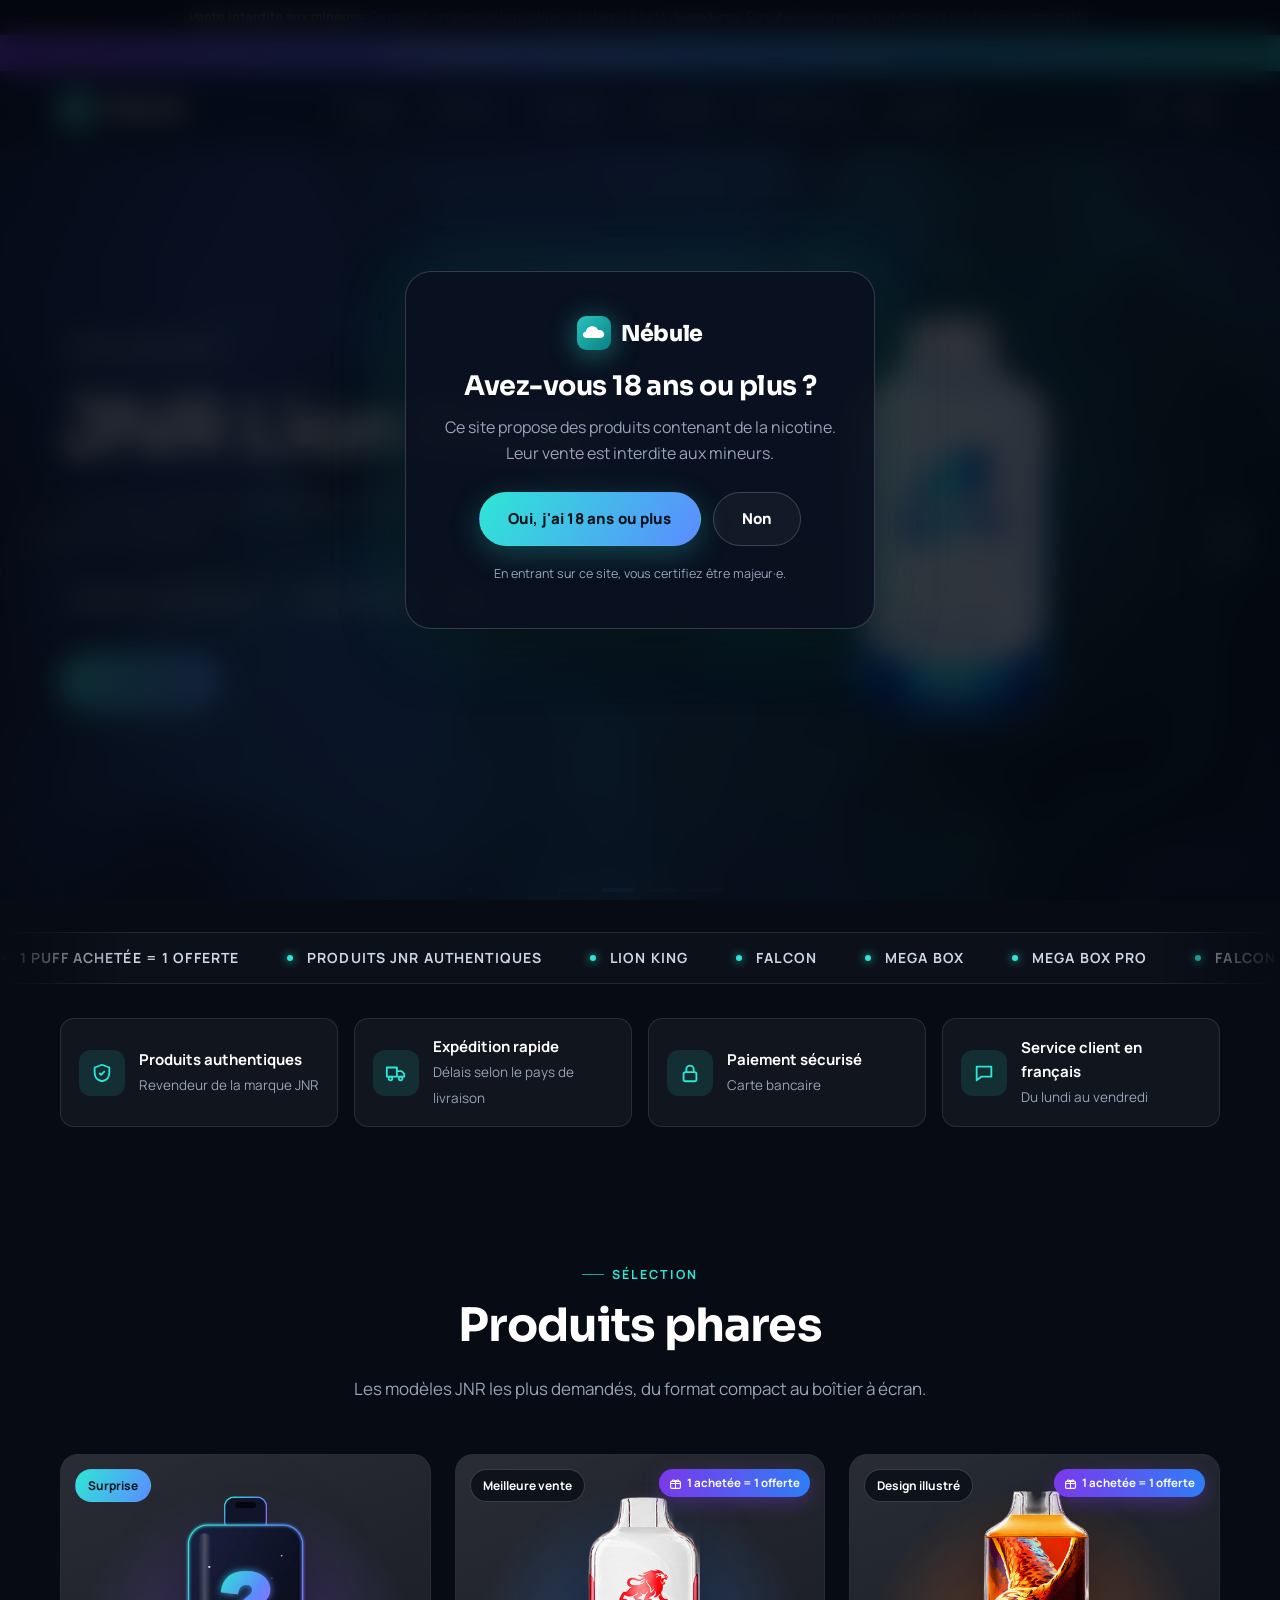
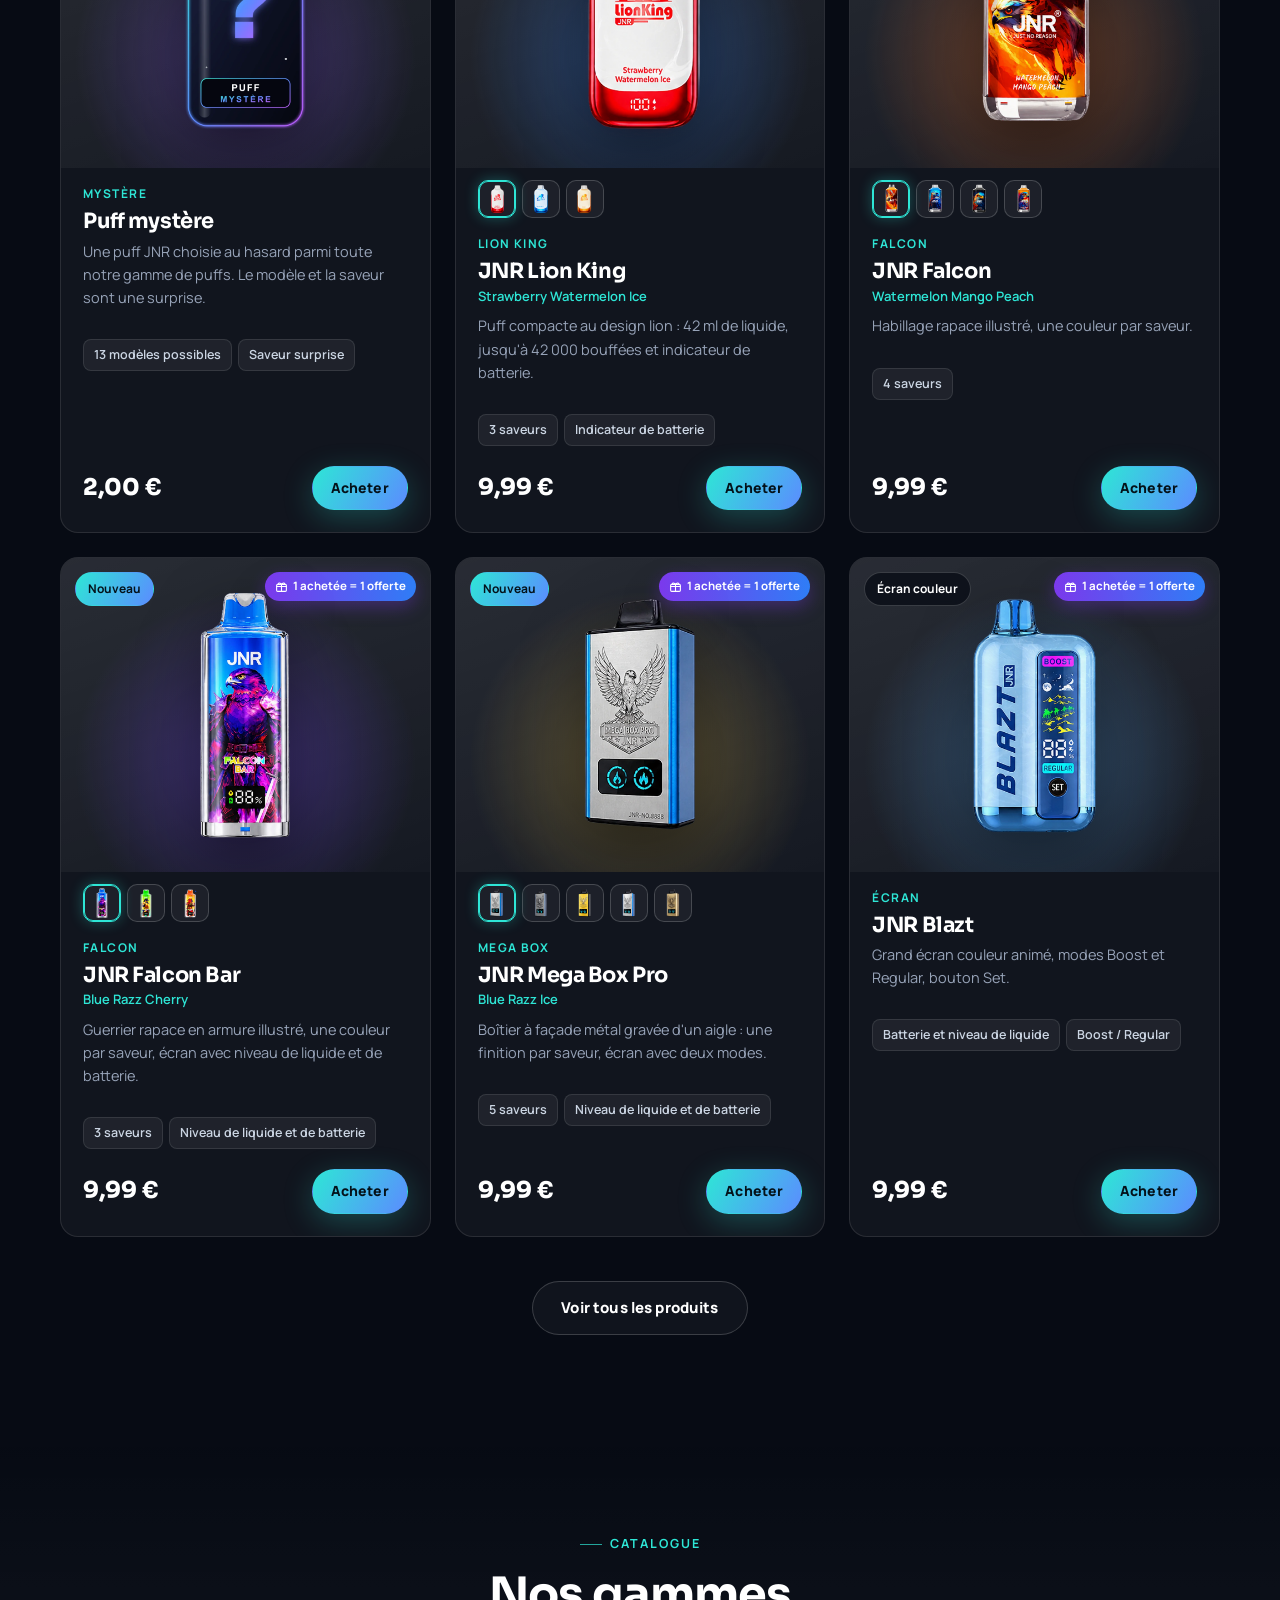
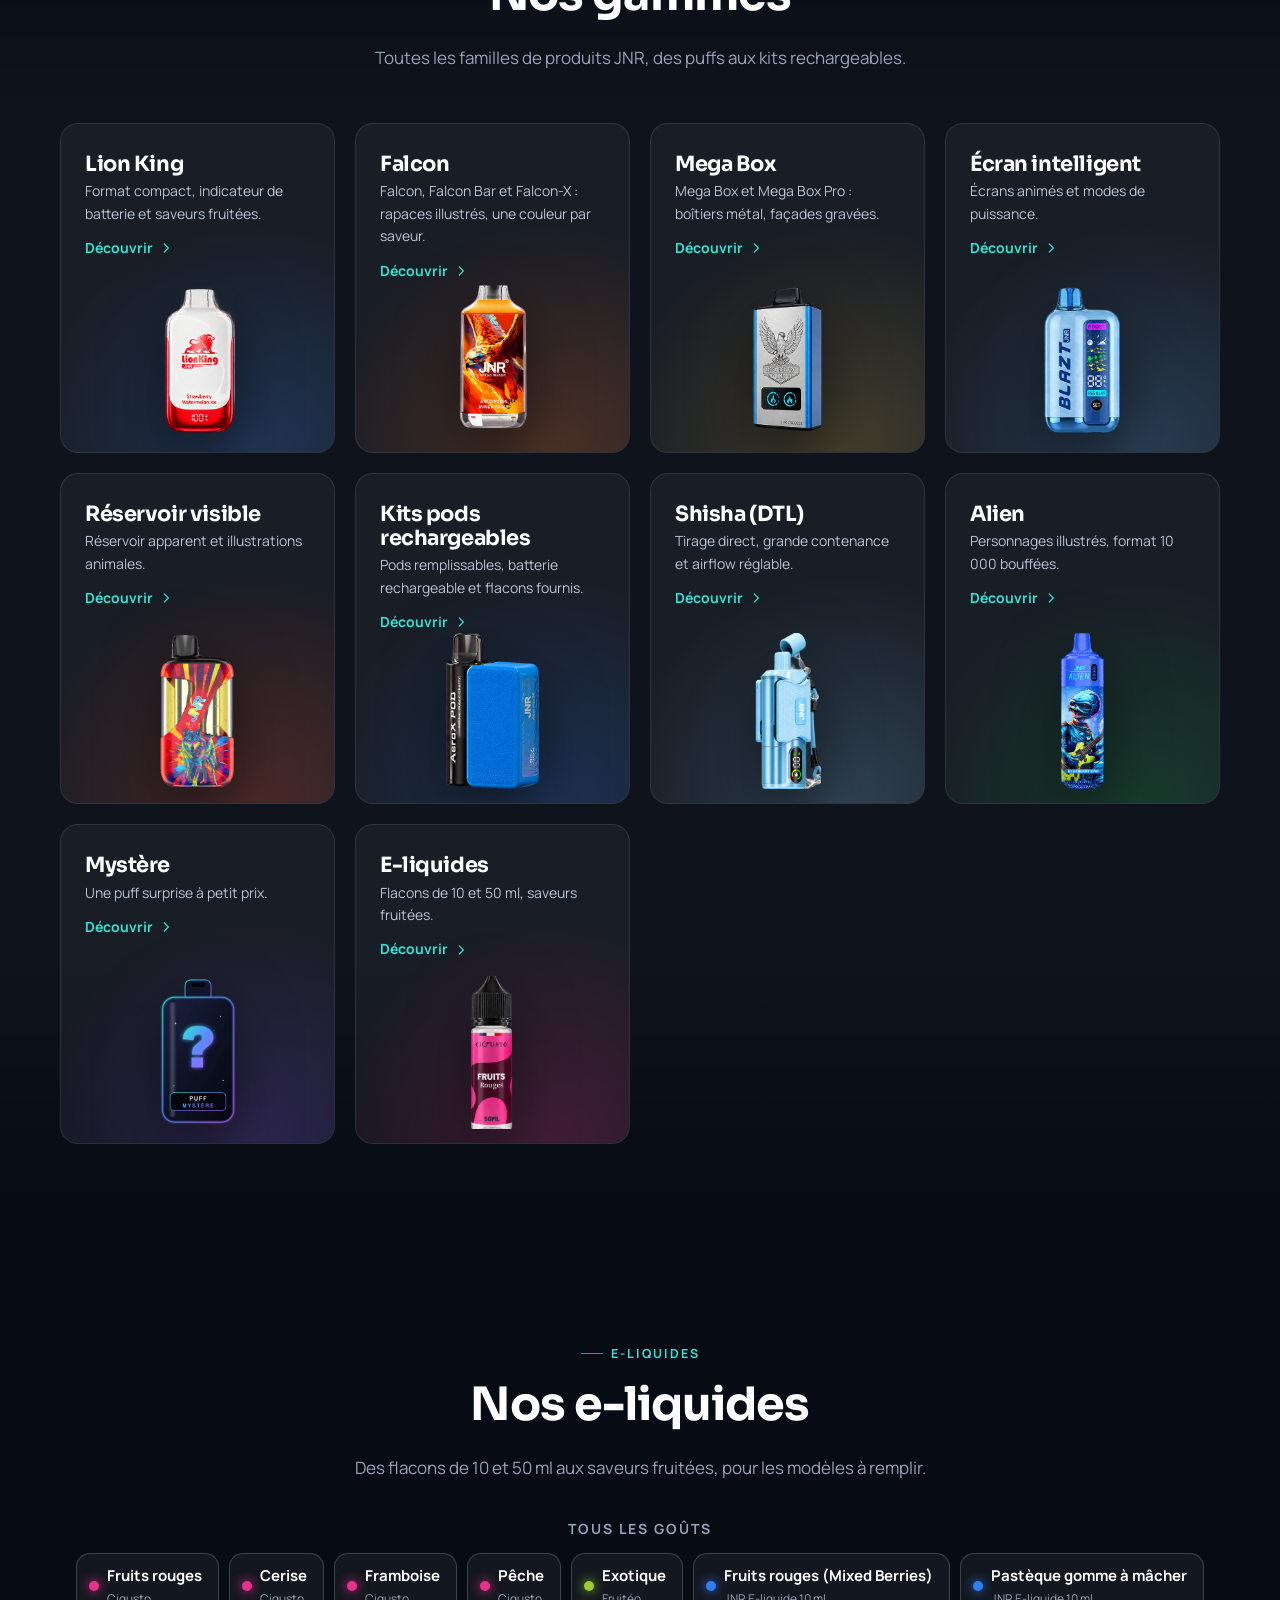
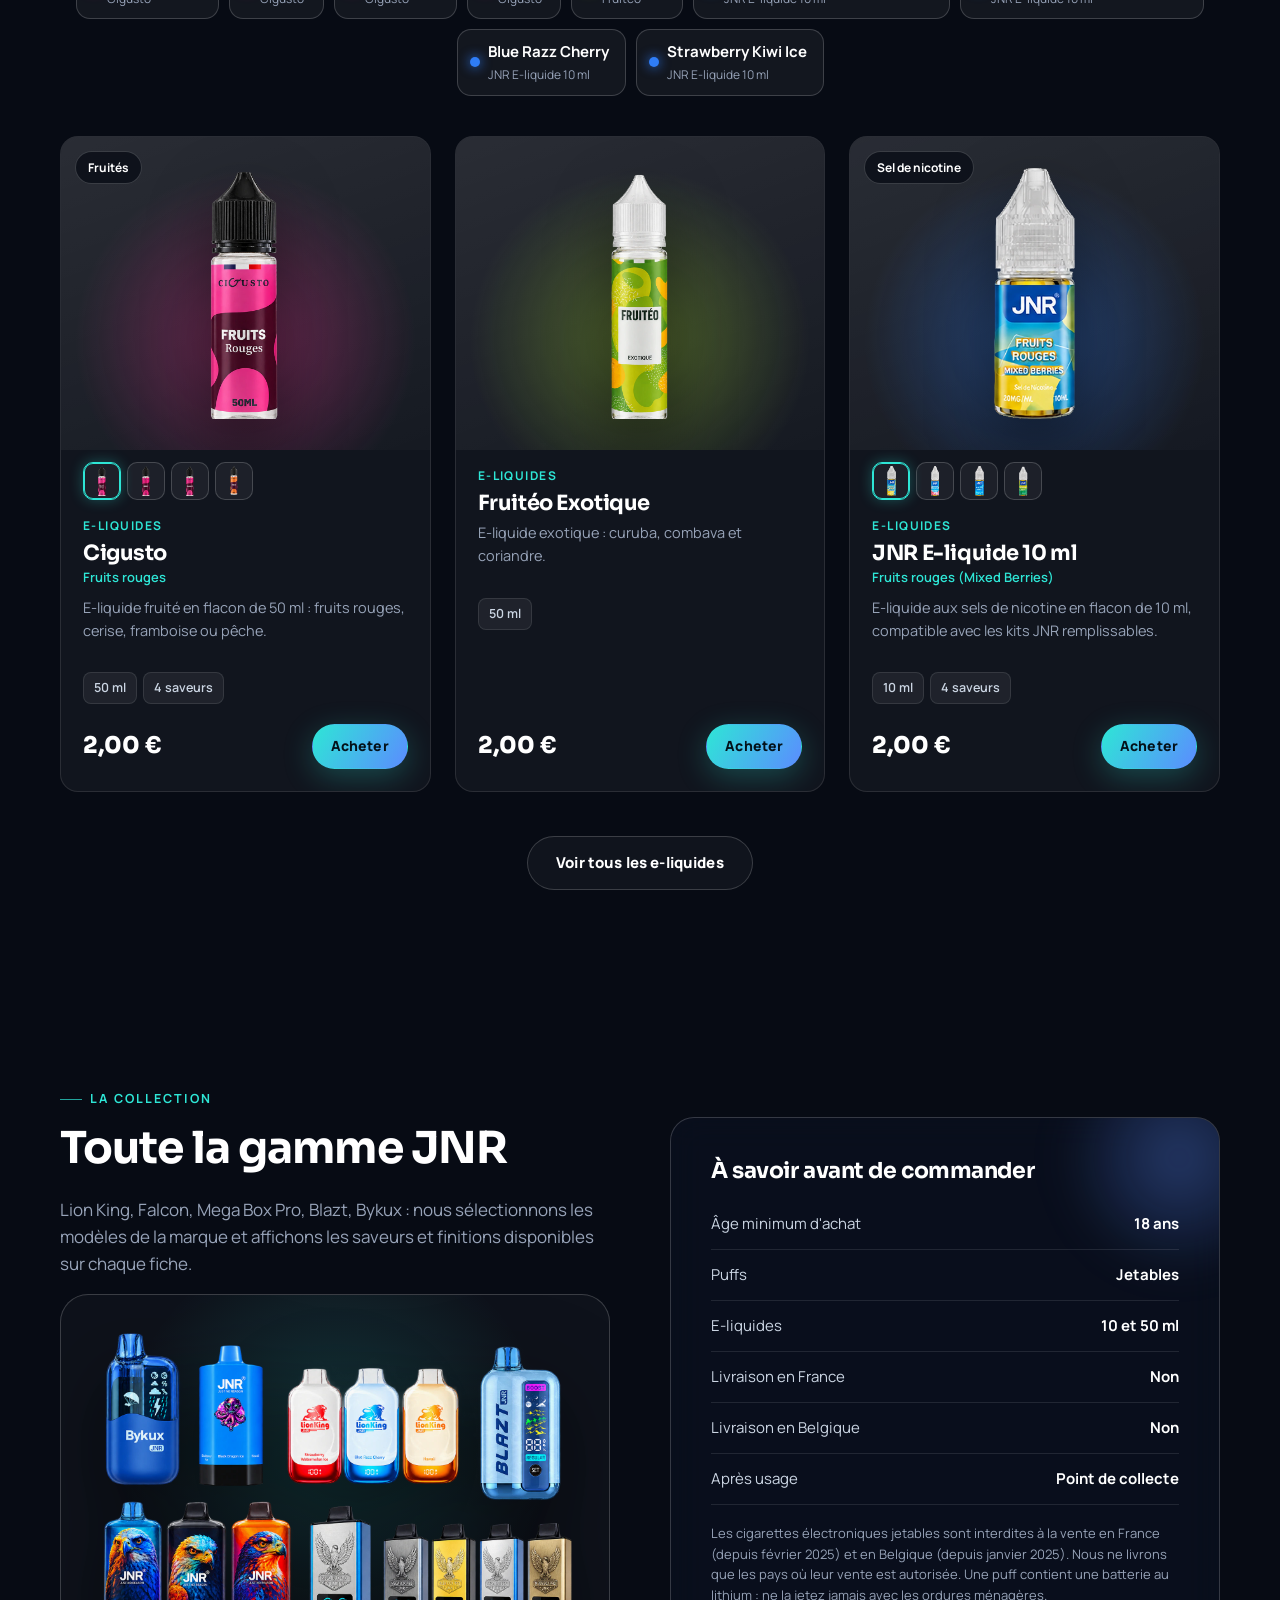
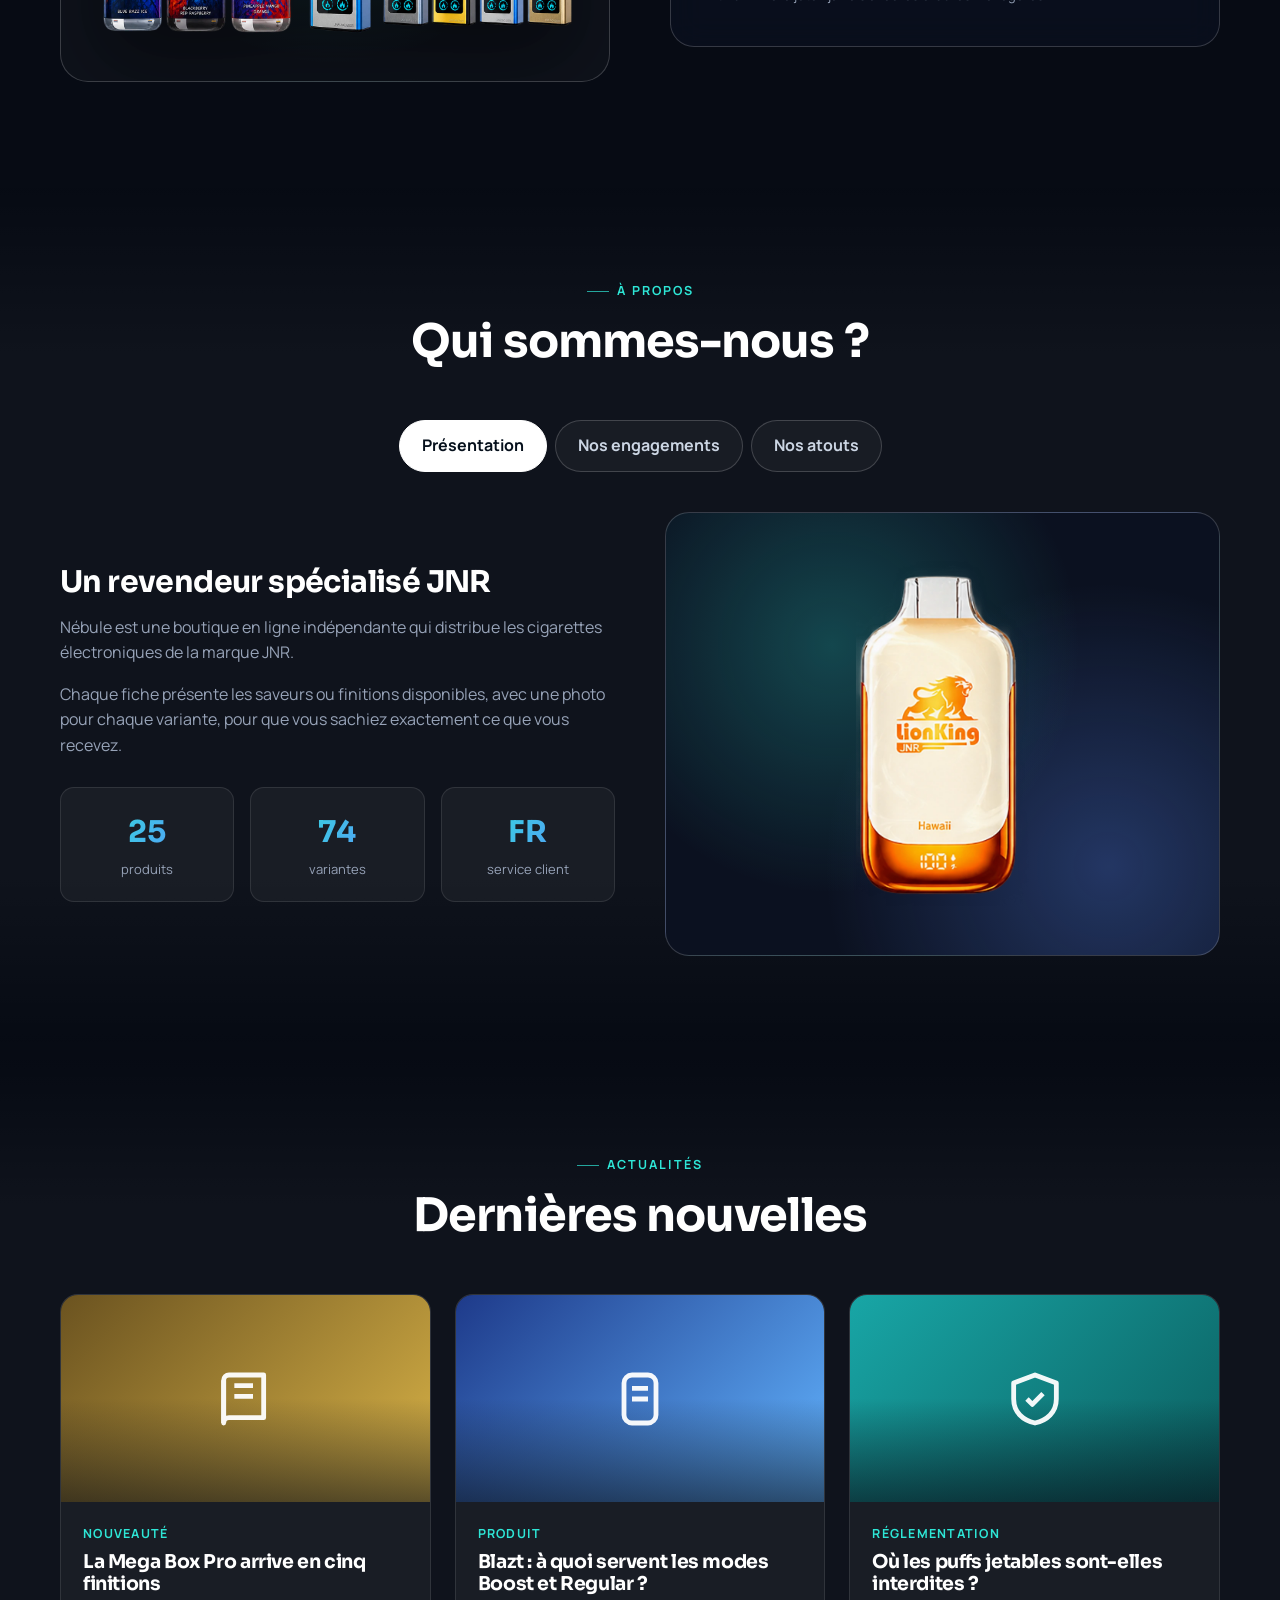
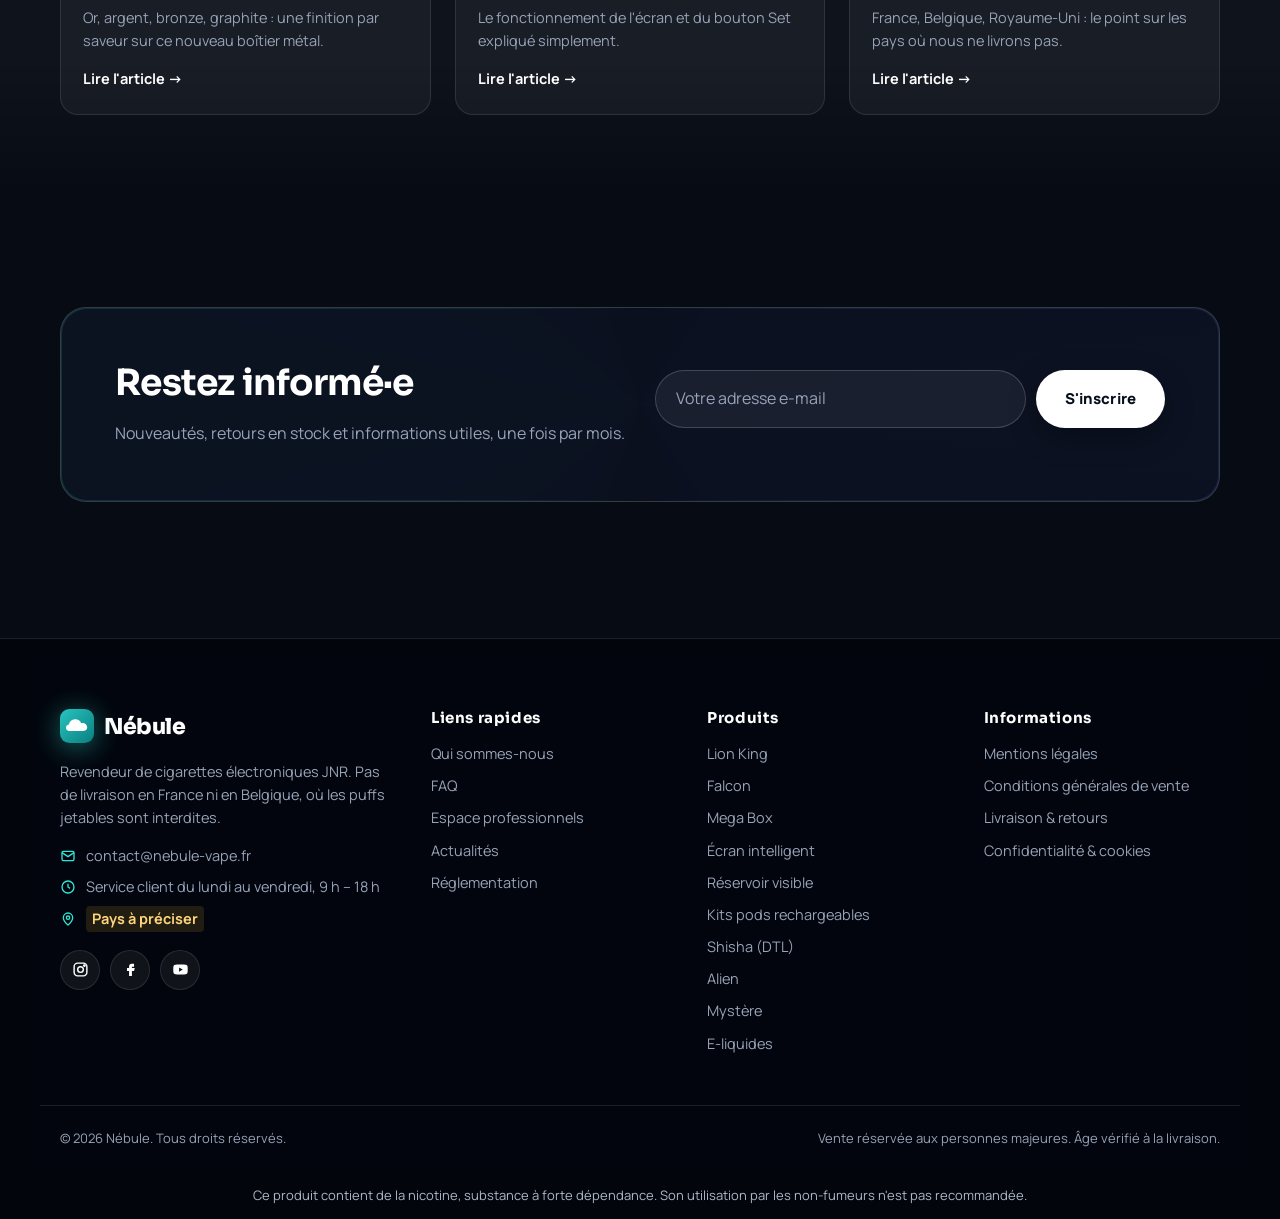
==== commit b369b9ff: "Mobile : photos dans leur cadre, grilles 2 colonnes ; retrait des tutos vidéo Co-Authored-By: Claude" ====
--- a/index.html
+++ b/index.html
@@ -211,31 +211,6 @@
       </div>
     </section>
 
-    <!-- Guides -->
-    <section class="section">
-      <div class="wrap">
-        <div class="section-head">
-          <span class="eyebrow">Guides pratiques</span>
-          <h2>Bien utiliser sa puff</h2>
-          <p>Des réponses simples aux questions les plus courantes.</p>
-        </div>
-        <div class="post-grid">
-          <a class="post" href="faq.html#choisir">
-            <div class="post-media" style="background:linear-gradient(135deg,#0c1424,#1f4a5c)"><span class="play"><svg viewBox="0 0 24 24" fill="currentColor"><path d="M8 5v14l11-7z"/></svg></span></div>
-            <div class="post-body"><div class="post-meta">Guide · 3 min</div><h3>Lion King, Falcon ou Mega Box Pro ?</h3><p>Les différences entre les gammes pour choisir le modèle qui vous convient.</p><span class="read">Lire le guide →</span></div>
-          </a>
-          <a class="post" href="faq.html#utilisation">
-            <div class="post-media" style="background:linear-gradient(135deg,#0b5d5e,#27c4c0)"><span class="play"><svg viewBox="0 0 24 24" fill="currentColor"><path d="M8 5v14l11-7z"/></svg></span></div>
-            <div class="post-body"><div class="post-meta">Tutoriel · 2 min</div><h3>Lire l'écran de sa puff</h3><p>Niveau de batterie, modes Boost et Regular : ce que signifient les indicateurs.</p><span class="read">Voir le tutoriel →</span></div>
-          </a>
-          <a class="post" href="faq.html#recyclage">
-            <div class="post-media" style="background:linear-gradient(135deg,#24304a,#6d7c96)"><span class="play"><svg viewBox="0 0 24 24" fill="currentColor"><path d="M8 5v14l11-7z"/></svg></span></div>
-            <div class="post-body"><div class="post-meta">Recyclage · 2 min</div><h3>Que faire d'une puff vide ?</h3><p>Pourquoi elle ne va pas à la poubelle et où la déposer.</p><span class="read">Lire le guide →</span></div>
-          </a>
-        </div>
-      </div>
-    </section>
-
     <!-- Actualités -->
     <section class="section soft" id="actualites">
       <div class="wrap">
--- a/styles.css
+++ b/styles.css
@@ -436,7 +436,8 @@
   .trust-grid { grid-template-columns: repeat(2, 1fr); }
   .footer-grid { grid-template-columns: 1fr 1fr; }
   .why, .tab-panel, .newsletter, .pdp, .pro-grid { grid-template-columns: 1fr; gap: 36px; }
-  .pdp-media { position: static; }
+  /* relative (et non static) : la photo est en absolute, sinon elle sort du cadre et recouvre la fiche */
+  .pdp-media { position: relative; }
   .slide-visual svg { height: 340px; }
   .slide-visual .ring { width: 420px; height: 420px; } .slide-visual .ring.r2 { width: 520px; height: 520px; }
 }
@@ -625,3 +626,68 @@
 .sous-total { display: flex; justify-content: space-between; color: var(--muted); font-size: 14.5px; margin-bottom: 4px; }
 .sous-total.remise { color: var(--accent); font-weight: 700; }
 @media (max-width: 640px) { .badge-offre { top: auto; bottom: 10px; right: 10px; } .promo-bar { font-size: 12.5px; } }
+
+/* ---------- Page livraison ---------- */
+.muted { color: var(--muted); }
+.steps { display: flex; flex-wrap: wrap; gap: 10px; list-style: none; padding: 0; margin: 0 0 24px; font-size: 13.5px; color: var(--muted); }
+.steps li { display: flex; align-items: center; gap: 10px; }
+.steps li + li::before { content: ""; width: 26px; height: 1px; background: var(--line-2); }
+.steps .done { color: var(--accent); }
+.steps .on { color: #fff; font-weight: 700; }
+.ship { display: grid; grid-template-columns: minmax(0, 1fr) 400px; gap: 28px; align-items: start; }
+.ship-form, .ship-recap { background: var(--surface); border: 1px solid var(--line); border-radius: var(--radius); padding: 28px; backdrop-filter: blur(10px); }
+.ship-form h1 { font-size: 30px; margin-bottom: 4px; }
+.ship-form > p { margin: 0 0 22px; }
+.ship-recap { position: sticky; top: 100px; }
+.ship-recap h2 { font-size: 20px; display: flex; justify-content: space-between; align-items: baseline; }
+.ship-recap h2 small { font-family: var(--font); font-size: 13px; font-weight: 600; color: var(--muted); letter-spacing: 0; }
+.ship-2 { display: grid; grid-template-columns: 1fr 1fr; gap: 0 14px; }
+.ship-form .field input, .ship-form .field select { font-size: 16px; }
+.tel { display: flex; gap: 8px; }
+.tel select { width: 108px; flex: none; }
+.field.bad input { border-color: #ff6b6b; }
+.field .err { display: block; margin-top: 5px; color: #ff8a8a; font-size: 13px; }
+.ship-form .btn { width: 100%; margin-top: 8px; justify-content: center; }
+.ship-trust { display: flex; align-items: center; justify-content: center; gap: 8px; margin-top: 12px; color: var(--muted); font-size: 13px; text-align: center; }
+.ship-trust svg { width: 15px; height: 15px; flex: none; }
+.line-media { position: relative; }
+.recap-qte { position: absolute; top: -7px; right: -7px; min-width: 22px; height: 22px; padding: 0 6px; border-radius: 11px; background: var(--accent); color: #04201e; font-size: 12px; font-weight: 800; display: grid; place-items: center; }
+@media (max-width: 880px) {
+  .ship { grid-template-columns: 1fr; gap: 18px; }
+  .ship-recap { position: static; order: -1; }
+  .ship-form, .ship-recap { padding: 20px; }
+}
+
+/* ---------- Téléphone : photos dans leur cadre, grilles compactes ---------- */
+.about-visual .photo { position: absolute; inset: 0; margin: auto; width: 100%; height: 78%; object-fit: contain; }
+@media (max-width: 640px) {
+  /* Produits : 2 par ligne */
+  .product-grid { grid-template-columns: repeat(2, minmax(0, 1fr)); gap: 12px; }
+  .card { border-radius: 14px; }
+  .card-media { aspect-ratio: 1; }
+  .card-media .photo { height: 84%; }
+  .badge { top: 8px; left: 8px; padding: 4px 8px; font-size: 10.5px; }
+  .badge-offre { top: auto; bottom: 6px; right: 6px; left: 6px; justify-content: center; padding: 4px 6px; font-size: 10px; }
+  .badge-offre svg { width: 11px; height: 11px; }
+  .swatches { padding: 8px 10px 0; gap: 4px; }
+  .swatch, .swatch-more { width: 28px; height: 28px; border-radius: 7px; padding: 2px; }
+  .swatches .swatch:nth-child(n+5) { display: none; }
+  .card-body { padding: 10px 12px 12px; }
+  .card-cat { font-size: 10px; margin-bottom: 3px; }
+  .card-title { font-size: 15px; line-height: 1.2; }
+  .card-variant { font-size: 11.5px; margin: -2px 0 6px; white-space: nowrap; overflow: hidden; text-overflow: ellipsis; }
+  .card-desc, .card .chips { display: none; }
+  .card-foot { flex-direction: column; align-items: stretch; gap: 8px; }
+  .card .price { font-size: 18px; }
+  .card-foot .btn { width: 100%; justify-content: center; padding: 10px 12px; }
+  /* Gammes : 2 par ligne, image plus petite */
+  .cat-grid { grid-template-columns: repeat(2, minmax(0, 1fr)); gap: 12px; }
+  .cat-tile { min-height: 0; padding: 16px 12px 0; border-radius: 14px; }
+  .cat-tile h3 { font-size: 16px; }
+  .cat-tile p { display: none; }
+  .cat-tile .more { font-size: 12.5px; }
+  .cat-tile .art { height: 120px; }
+  /* Fiche produit */
+  .pdp { gap: 24px; }
+  .pdp-media { border-radius: 20px; }
+}
